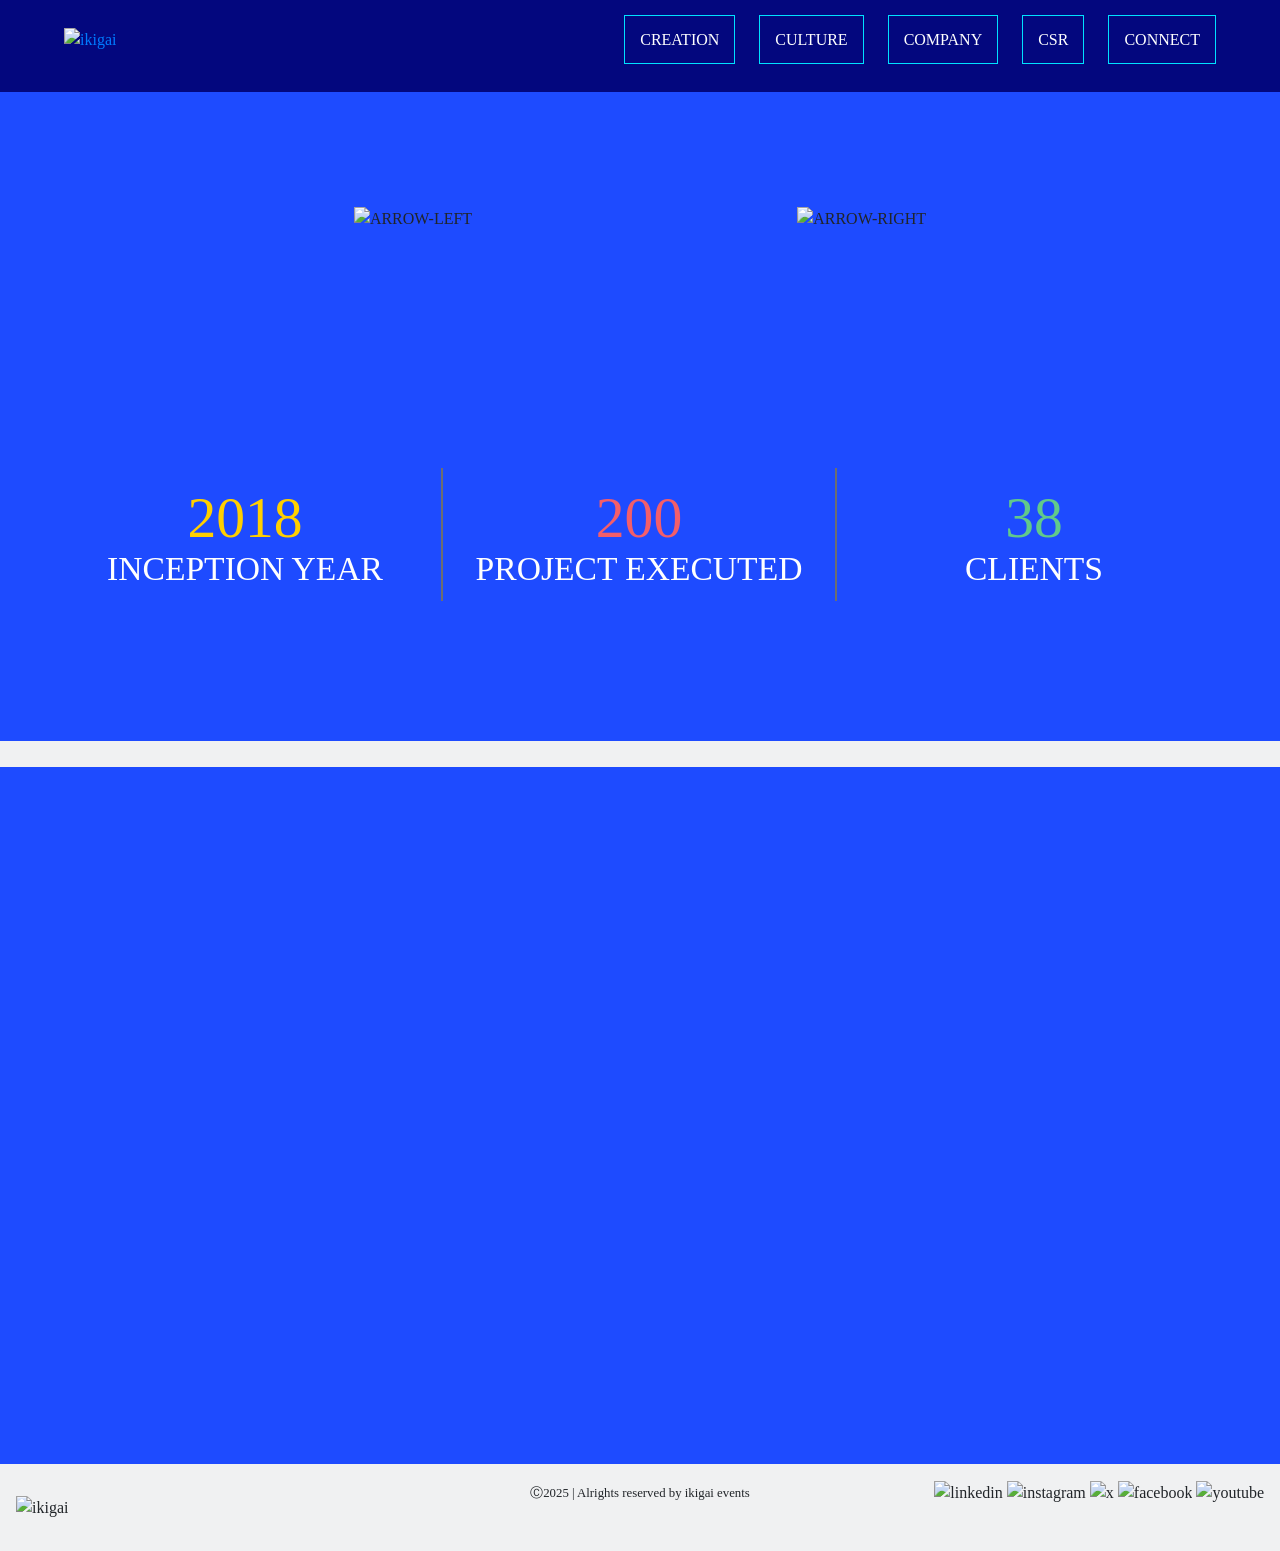
==== company.html @ 2c75b481 "Replace old CSS links with updated versions" ====
<!doctype html>
<html>
<head>
<meta charset="utf-8">
<meta http-equiv="X-UA-Compatible" content="IE=edge" />
<meta name="viewport" content="width=device-width, initial-scale=1, maximum-scale=1" />
<!--[if ie]><meta content='IE=8' http-equiv='X-UA-Compatible'/><![endif]-->
<meta name="keyword" content="Corporate Event Management Company in Mumbai | Event Organiser in Mumbai | Integrated Event Marketing">
<meta name="description" content="India’s 1st truly experiential agency driven by creativity, innovation & excellence. With over 1000 events per year, we create extraordinary experiences in the virtual, hybrid, & on-ground settings.">
<meta name="author" content="Ikigai Events">
<link rel="canonical" href="index.html" />
<meta property="og:locale" content="en_US" />
<meta property="og:type" content="website" />
<meta property="og:site_name" content="Ikigai Events" />
	
<meta name="p:domain_verify" content="e694b73ac50bee0618b64307e2ac30af"/>
<link rel="icon" type="image/x-icon" href="images/favicons/favicon.ico"/>
<link rel="shortcut icon" type="image/x-icon" href="images/favicons/favicon.ico"/>
<link rel="icon" type="image/png" sizes="32x32" href="images/favicons/favicon32x32.png"/>
<link rel="icon" type="image/png" sizes="96x96" href="images/favicons/favicon96x96.png"/>
<!-- Android favicon -->
<link rel="icon" type="image/png" sizes="36x36" href="images/favicons/android-icon-36x36.png"/>
<link rel="icon" type="image/png" sizes="48x48" href="images/favicons/android-icon-48x48.png"/>
<link rel="icon" type="image/png" sizes="72x72" href="images/favicons/android-icon-72x72.png"/>
<link rel="icon" type="image/png" sizes="144x144" href="images/favicons/android-icon-144x144.png"/>
<!-- iOS Apple favicons -->

<link rel="apple-touch-icon" sizes="57x57" href="images/favicons/apple-icon-57x57.png"/>
<link rel="apple-touch-icon" sizes="60x60" href="images/favicons/apple-icon-60x60.png"/>
<link rel="apple-touch-icon" sizes="76x76" href="images/favicons/apple-icon-76x76.png"/>
<link rel="apple-touch-icon" sizes="114x114" href="images/favicons/apple-icon-114x114.png"/>
<link rel="apple-touch-icon" sizes="180x180" href="images/favicons/apple-touch-icon.png"/>
<!-- Windows 8 IE 10 favicons -->

<meta name="msapplication-TileColor" content="#ffffff">
<meta name="msapplication-TileImage" content="images/favicons/mstile-144x144.png">
	
	
<title>Ikigai Events</title>
<link rel="stylesheet" href="css/bootstrap.min.css" type="text/css" />
<link rel="stylesheet" href="css/style.css" type="text/css" />
<link rel="stylesheet" href="css/normalize-5.0.0.min.css" type="text/css" />
<link rel="stylesheet" href="css/aos.css" type="text/css" />
<link rel="stylesheet" href="fonts/bootstrap-icons.css" type="text/css" media="all" />
</head>

<body>
<div class="wrapper">
  <header class="header" id="header">
    <div class="header__container"> <a href="index.html" class="logo" style="border: none"><img src="images/logo-ikigai.svg" width="150%" height="150%" alt="ikigai" class="img-fluid" /></a>
      <div class="header__menu menu">
        <div class="menu__icon"> <span></span> </div>
        <nav data-sub_menu_auto_close="true" class="menu__body">
          <ul class="menu__list">
            <!--<li><a href="index.html" class="menu__link">Home</a> </li>-->
            <li><a href="creation.html" class="menu__link">creation</a> </li>            
            <li><a href="culture.html" class="menu__link">Culture</a> </li>
			  <li><a href="company.html" class="menu__link">Company</a> </li>
			  <li><a href="CSR.html" class="menu__link">CSR</a> </li>
            <li><a href="connect.html" class="menu__link">Connect</a> </li>        
          </ul>
        </nav>
      </div>
    </div>
  </header>
	
<main class="page">
	
	<section id="Company">
		
		<div class="container-fluid" style="margin-bottom: 6%">
			<div class="row">
				<div class="col-lg-12 col-lg-12 col-md-12 col-sm-12 col-12">
					<div class="page-title">
					  <div><img src="images/icon-triangle-left.svg" width="30" height="60" alt="arrow-left" class="img-responsive img-fluid"/>
						<h1 data-aos="fade-up">Our Company</h1><img src="images/icon-triangle-right.svg" width="30" height="60" alt="arrow-right" class="img-responsive img-fluid"/></div>
					</div>
				</div>
			</div>
		</div>
	
		<div class="container-fluid" style="margin-bottom: 0%; margin-top: 0%">
			<div class="row">
				<div class="col-lg-12 col-lg-12 col-md-12 col-sm-12 col-12 pl-0 pr-0">
					<div data-aos="zoom-in" data-aos-offset="200" data-bs-toggle="modal" data-bs-target="#myModal" align="center"><img src="images/company_txt_every.svg" width="75%" height="75%" alt="mantra" class="img-responsive"/></div>
				</div>
			</div>
		</div>
		  
		<div class="container-fluid" style="margin-bottom: 0%; margin-top: 0%">
			<div class="row">
				<div class="col-lg-12 col-lg-12 col-md-12 col-sm-12 col-12 pl-0 pr-0">
					<div data-aos="zoom-in" data-aos-offset="200" data-bs-toggle="modal" data-bs-target="#myModal" align="center"><img src="images/company_txt_design.svg" width="75%" height="75%" alt="mantra" class="img-responsive"/></div>
				</div>
			</div>
		</div>	
		
		<div class="container-fluid" style="margin-bottom: 6%" align="center">
			<div class="row" align="cenwter">
				<div class="col-lg-12 col-lg-12 col-md-12 col-sm-12 col-12">
					<div class="count-area" data-diff="100">
                <div class="row" >
                  <div class="col-xl-4 col-lg-4 col-md-4 col-sm-4 col-12 br-r">
                    <div class="count-area-content" align="right">
                      <div class="count-icon"></div>
                      <div class="count-digit">2018</div>
                      <div class="count-title">INCEPTION YEAR</div>
                    </div>
                  </div>
                  <div class="col-xl-4 col-lg-4 col-md-4 col-sm-4 col-12 br-r">
                    <div class="count-area-content" align="center">
                      <div class="count-icon"></div>
                      <div class="count-digit" style="color: #F35E6A">200</div>
                      <div class="count-title">PROJECT EXECUTED</div>
                    </div>
                  </div>
                  <div class="col-xl-4 col-lg-4 col-md-4 col-sm-4 col-12">
                    <div class="count-area-content" align="left">
                      <div class="count-icon"></div>
                      <div class="count-digit" style="color: #61C98B">38</div>
                      <div class="count-title">CLIENTS</div>
                    </div>
                  </div>
                </div>
              </div>
				</div>
			</div>
		</div>
		
	</section>
	
	

	<footer>
		<div class="container-fluid" style="margin-bottom: 0%; margin-top: 0%">					
				<div class="row justify-content-center mt-0 pt-0 row-1 mb-0  px-sm-3 px-3">
					<div data-aos="zoom-in" data-aos-offset="200" data-bs-toggle="modal" data-bs-target="#myModal"><img src="images/logos-cloud2.png" width="100%" height="100%" alt="clients" class="img-responsive"/></div>
				
			</div>
		</div>
	</footer>

	
	<section id="WhatWeDO">
		<div class="container-fluid" style="margin-bottom: 3%">
			<div class="row">
				<div class="col-xl-12 col-lg-12 col-md-12 col-sm-12 col-12">
					<div class="page-title">
					  <h1 data-aos="fade-up">What We DO</h1>
					  <h5 data-aos="fade-up" data-aos-offset="100">We turn strategy and insights into<br>
						  meaningful <span class="element">experiential</span> brand stories.</h5>
					  <h6 data-aos="fade-up" data-aos-offset="100">We turn strategy and insights into meaningful <span class="element">experiential</span> brand stories.</h6>
				  </div>
					<div class="verticals" align="center">						
						<ul class="tags">
							<li data-aos="fade-right" class="verticals1">EVENTS AND EXPERIENCES</li>							
							<li data-aos="fade-left" class="verticals2" data-aos-duration="1500">EXHIBITIONS AND TRADE SHOWS</li><br>
							<li data-aos="fade-right" class="verticals3" data-aos-duration="2000">CREATIVE, EVENT PLANNING</li>
							<li data-aos="fade-left" class="verticals4" data-aos-duration="1000">CONFERENCES</li>
							<li data-aos="fade-right" class="verticals5" data-aos-duration="1500">EXECUTION</li><br>
							<li data-aos="fade-left" class="verticals6" data-aos-duration="1000">BRAND ACTIVATIONS</li>
							<li data-aos="fade-right" class="verticals7" data-aos-duration="800">PRODUCTION</li>							
						</ul>
					</div>
				</div>
			</div>
		</div>
	</section>
	
	   <footer>
       <div class="row justify-content-center mt-0 pt-0 row-1 mb-0  px-sm-3 px-3">
            <div class="col-12" align="center">
                <div class="row my-3 row-1 no-gutters">
                    <div class="col-sm-4 col-auto text-left">
						<div class="footer_logo"><img src="images/logo-ikigai-footer.svg" width="300" height="100" alt="ikigai"/></div></div>					
					<div class="col-sm-4 col-auto text-center"><small>&#9400;2025 | Alrights reserved by ikigai events</small></div>
                    <div class="col-sm-4 col-auto text-right">
						<span><img src="images/social-icon-linkedin.svg" class="img-fluid" width="36" alt="linkedin"></span>
						<span><img src="images/social-icon-instagram.svg" class="img-fluid" width="36" alt="instagram"></span>
						 <span><img src="images/social-icon-x.svg" class="img-fluid " width="36" alt="x"></span>
						 <span><img src="images/social-icon-facebook.svg" class="img-fluid" width="36" alt="facebook"></span>
						 <span><img src="images/social-icon-youtube.svg" class="img-fluid" width="36" alt="youtube"></span>
					</div> 
                </div>
            </div>
        </div>
    </footer>
	
</main>
</div>
<a href="#" class="back-to-top d-flex align-items-center justify-content-center"><i class="bi bi-arrow-up-short"></i></a>
</body>
	
<script src="js/jquery.min.3.7.0.js"></script>
<script src="js/bootstrap.v4.5.3.min.js"></script>
<script src="js/popper.min.js"></script>
<script src="js/aos.js"></script>
<script>
function visible(partial) {
    var $t = partial,
        $w = jQuery(window),
        viewTop = $w.scrollTop(),
        viewBottom = viewTop + $w.height(),
        _top = $t.offset().top,
        _bottom = _top + $t.height(),
        compareTop = partial === true ? _bottom : _top,
        compareBottom = partial === true ? _top : _bottom;

    return ((compareBottom <= viewBottom) && (compareTop >= viewTop) && $t.is(':visible'));
}

$(window).scroll(function(){

  if(visible($('.count-digit')))
    {
      if($('.count-digit').hasClass('counter-loaded')) return;
      $('.count-digit').addClass('counter-loaded');
      
$('.count-digit').each(function () {
  var $this = $(this);
  jQuery({ Counter: 0 }).animate({ Counter: $this.text() }, {
    duration: 5000,
    easing: 'swing',
    step: function () {
      $this.text(Math.ceil(this.Counter));
    }
  });
});
    }
})
</script>
<script src="js/functions.js"></script>
</html>
---- css/style.css ----
@charset "utf-8";
/* CSS Document */

@font-face {
    font-family: 'BarlowCondensed';
    src: url('../fonts/BarlowCondensed-Regular.eot');
    src: url('../fonts/BarlowCondensed-Regular%EF%B9%96.eot#iefix') format('embedded-opentype'),
        url('../fonts/BarlowCondensed-Regular.woff2') format('woff2'),
        url('../fonts/BarlowCondensed-Regular.woff') format('woff'),
        url('../fonts/BarlowCondensed-Regular.ttf') format('truetype'),
        url('../fonts/BarlowCondensed-Regular.svg#BarlowCondensed-Regular') format('svg');
    font-weight: normal;
    font-style: normal;
    font-display: swap;
}

@font-face {
    font-family: 'BarlowCondensed-Light';
    src: url('../fonts/BarlowCondensed-Light.eot');
    src: url('../fonts/BarlowCondensed-Light%EF%B9%96.eot#iefix') format('embedded-opentype'),
        url('../fonts/BarlowCondensed-Light.woff2') format('woff2'),
        url('../fonts/BarlowCondensed-Light.woff') format('woff'),
        url('../fonts/BarlowCondensed-Light.ttf') format('truetype'),
        url('../fonts/BarlowCondensed-Light.svg#BarlowCondensed-Light') format('svg');
    font-weight: 300;
    font-style: normal;
    font-display: swap;
}

@font-face {
    font-family: 'BarlowCondensed-Medium';
    src: url('../fonts/BarlowCondensed-Medium.eot');
    src: url('../fonts/BarlowCondensed-Medium%EF%B9%96.eot#iefix') format('embedded-opentype'),
        url('../fonts/BarlowCondensed-Medium.woff2') format('woff2'),
        url('../fonts/BarlowCondensed-Medium.woff') format('woff'),
        url('../fonts/BarlowCondensed-Medium.ttf') format('truetype'),
        url('../fonts/BarlowCondensed-Medium.svg#BarlowCondensed-Medium') format('svg');
    font-weight: 500;
    font-style: normal;
    font-display: swap;
}

@font-face {
    font-family: 'BarlowCondensed-Regular';
    src: url('../fonts/BarlowCondensed-Regular.eot');
    src: url('../fonts/BarlowCondensed-Regular%EF%B9%96.eot#iefix') format('embedded-opentype'),
        url('../fonts/BarlowCondensed-Regular.woff2') format('woff2'),
        url('../fonts/BarlowCondensed-Regular.woff') format('woff'),
        url('../fonts/BarlowCondensed-Regular.ttf') format('truetype'),
        url('../fonts/BarlowCondensed-Regular.svg#BarlowCondensed-Regular') format('svg');
    font-weight: normal;
    font-style: normal;
    font-display: swap;
}

@font-face {
    font-family: 'BarlowCondensed-Bold';
    src: url('../fonts/BarlowCondensed-Bold.eot');
    src: url('../fonts/BarlowCondensed-Bold%EF%B9%96.eot#iefix') format('embedded-opentype'),
        url('../fonts/BarlowCondensed-Bold.woff2') format('woff2'),
        url('../fonts/BarlowCondensed-Bold.woff') format('woff'),
        url('../fonts/BarlowCondensed-Bold.ttf') format('truetype'),
        url('../fonts/BarlowCondensed-Bold.svg#BarlowCondensed-Bold') format('svg');
    font-weight: bold;
    font-style: normal;
    font-display: swap;
}

@font-face {
    font-family: 'BarlowCondensed-SemiBold';
    src: url('../fonts/BarlowCondensed-SemiBold.eot');
    src: url('../fonts/BarlowCondensed-SemiBold%EF%B9%96.eot#iefix') format('embedded-opentype'),
        url('../fonts/BarlowCondensed-SemiBold.woff2') format('woff2'),
        url('../fonts/BarlowCondensed-SemiBold.woff') format('woff'),
        url('../fonts/BarlowCondensed-SemiBold.ttf') format('truetype'),
        url('../fonts/BarlowCondensed-SemiBold.svg#BarlowCondensed-SemiBold') format('svg');
    font-weight: 600;
    font-style: normal;
    font-display: swap;
}

@font-face {
    font-family: 'BarlowCondensed-ExtraBold';
    src: url('../fonts/BarlowCondensed-ExtraBold.eot');
    src: url('../fonts/BarlowCondensed-ExtraBold%EF%B9%96.eot#iefix') format('embedded-opentype'),
        url('../fonts/BarlowCondensed-ExtraBold.woff2') format('woff2'),
        url('../fonts/BarlowCondensed-ExtraBold.woff') format('woff'),
        url('../fonts/BarlowCondensed-ExtraBold.ttf') format('truetype'),
        url('../fonts/BarlowCondensed-ExtraBold.svg#BarlowCondensed-ExtraBold') format('svg');
    font-weight: bold;
    font-style: normal;
    font-display: swap;
}

@font-face {
    font-family: 'BarlowCondensed-Thin';
    src: url('../fonts/BarlowCondensed-Thin.eot');
    src: url('../fonts/BarlowCondensed-Thin%EF%B9%96.eot#iefix') format('embedded-opentype'),
        url('../fonts/BarlowCondensed-Thin.woff2') format('woff2'),
        url('../fonts/BarlowCondensed-Thin.woff') format('woff'),
        url('../fonts/BarlowCondensed-Thin.ttf') format('truetype'),
        url('../fonts/BarlowCondensed-Thin.svg#BarlowCondensed-Thin') format('svg');
    font-weight: normal;
    font-style: normal;
    font-display: swap;
}

@font-face {
    font-family: 'BaikalUltraExp-Light';
    src: url('../fonts/BaikalUltraExp-Light.eot');
    src: url('../fonts/BaikalUltraExp-Light%EF%B9%96.eot#iefix') format('embedded-opentype'),
        url('../fonts/BaikalUltraExp-Light.woff2') format('woff2'),
        url('../fonts/BaikalUltraExp-Light.woff') format('woff'),
        url('../fonts/BaikalUltraExp-Light.ttf') format('truetype'),
        url('../fonts/BaikalUltraExp-Light.svg#BaikalUltraExp-Light') format('svg');
    font-weight: 300;
    font-style: normal;
    font-display: swap;
}

@font-face {
    font-family: 'BaikalUltraExp-Bold';
    src: url('../fonts/BaikalUltraExp-Bold.eot');
    src: url('../fonts/BaikalUltraExp-Bold%EF%B9%96.eot#iefix') format('embedded-opentype'),
        url('../fonts/BaikalUltraExp-Bold.woff2') format('woff2'),
        url('../fonts/BaikalUltraExp-Bold.woff') format('woff'),
        url('../fonts/BaikalUltraExp-Bold.ttf') format('truetype'),
        url('../fonts/BaikalUltraExp-Bold.svg#BaikalUltraExp-Bold') format('svg');
    font-weight: bold;
    font-style: normal;
    font-display: swap;
}


@font-face {
    font-family: 'BaikalExp-Regular';
    src: url('../fonts/BaikalExp-Regular.eot');
    src: url('../fonts/BaikalExp-Regular%EF%B9%96.eot#iefix') format('embedded-opentype'),
        url('../fonts/BaikalExp-Regular.woff2') format('woff2'),
        url('../fonts/BaikalExp-Regular.woff') format('woff'),
        url('../fonts/BaikalExp-Regular.ttf') format('truetype'),
        url('../fonts/BaikalExp-Regular.svg#BaikalExp-Regular') format('svg');
    font-weight: normal;
    font-style: normal;
    font-display: swap;
}

@font-face {
    font-family: 'BaikalExp-Light';
    src: url('../fonts/BaikalExp-Light.eot');
    src: url('../fonts/BaikalExp-Light%EF%B9%96.eot#iefix') format('embedded-opentype'),
        url('../fonts/BaikalExp-Light.woff2') format('woff2'),
        url('../fonts/BaikalExp-Light.woff') format('woff'),
        url('../fonts/BaikalExp-Light.ttf') format('truetype'),
        url('../fonts/BaikalExp-Light.svg#BaikalExp-Light') format('svg');
    font-weight: 300;
    font-style: normal;
    font-display: swap;
}

@font-face {
    font-family: 'BaikalExp-Medium';
    src: url('../fonts/BaikalExp-Medium.eot');
    src: url('../fonts/BaikalExp-Medium%EF%B9%96.eot#iefix') format('embedded-opentype'),
        url('../fonts/BaikalExp-Medium.woff2') format('woff2'),
        url('../fonts/BaikalExp-Medium.woff') format('woff'),
        url('../fonts/BaikalExp-Medium.ttf') format('truetype'),
        url('../fonts/BaikalExp-Medium.svg#BaikalExp-Medium') format('svg');
    font-weight: 500;
    font-style: normal;
    font-display: swap;
}

@font-face {
    font-family: 'BaikalExp-SemiBold';
    src: url('../fonts/BaikalExp-SemiBold.eot');
    src: url('../fonts/BaikalExp-SemiBold%EF%B9%96.eot#iefix') format('embedded-opentype'),
        url('../fonts/BaikalExp-SemiBold.woff2') format('woff2'),
        url('../fonts/BaikalExp-SemiBold.woff') format('woff'),
        url('../fonts/BaikalExp-SemiBold.ttf') format('truetype'),
        url('../fonts/BaikalExp-SemiBold.svg#BaikalExp-SemiBold') format('svg');
    font-weight: 600;
    font-style: normal;
    font-display: swap;
}

@font-face {
    font-family: 'BaikalExp-Bold';
    src: url('../fonts/BaikalExp-Bold.eot');
    src: url('../fonts/BaikalExp-Bold%EF%B9%96.eot#iefix') format('embedded-opentype'),
        url('../fonts/BaikalExp-Bold.woff2') format('woff2'),
        url('../fonts/BaikalExp-Bold.woff') format('woff'),
        url('../fonts/BaikalExp-Bold.ttf') format('truetype'),
        url('../fonts/BaikalExp-Bold.svg#BaikalExp-Bold') format('svg');
    font-weight: bold;
    font-style: normal;
    font-display: swap;
}
@font-face {
    font-family: 'BaikalCond-Regular';
    src: url('../fonts/BaikalCond-Regular.eot');
    src: url('../fonts/BaikalCond-Regular%EF%B9%96.eot#iefix') format('embedded-opentype'),
        url('../fonts/BaikalCond-Regular.woff2') format('woff2'),
        url('../fonts/BaikalCond-Regular.woff') format('woff'),
        url('../fonts/BaikalCond-Regular.ttf') format('truetype'),
        url('../fonts/BaikalCond-Regular.svg#BaikalCond-Regular') format('svg');
    font-weight: normal;
    font-style: normal;
    font-display: swap;
}

* {box-sizing: border-box;}

html {height: 100%;  -webkit-text-size-adjust: 100%;  -ms-text-size-adjust: 100%;font-family: 'BarlowCondensed-Regular';}

body{width: 100%;height: 100vh;margin:0 auto;padding:0px;overflow-x: hidden;overflow-y: scroll;-ms-text-size-adjust: 100%;-moz-text-size-adjust: 100%;-webkit-text-size-adjust: 100%;background-color: #1E4BFF;font-family: 'BarlowCondensed-Regular';}

article, aside, details, figcaption, figure, footer, header, hgroup, main, menu, nav, section, summary {display: block;}
audio, canvas, progress, video {vertical-align: baseline;display: inline-block;}
audio:not([controls]) {height: 0;display: none;}
[hidden], template {display: none;}
a {background-color: #0000;}
a:active, a:hover {outline: 0;}
abbr[title] {border-bottom: 1px dotted;}
b, strong {font-weight: bold;}
button {overflow: visible;}
button, select {text-transform: none;}
button, html input[type="button"], input[type="reset"] {-webkit-appearance: button;cursor: pointer;}
button[disabled], html input[disabled] {cursor: default;}
button::-moz-focus-inner, input::-moz-focus-inner {border: 0;padding: 0;}
input {line-height: normal;}
input[type="checkbox"], input[type="radio"] {box-sizing: border-box;padding: 0;}
.mb-30{margin-bottom:30px !important}


/*--------------------------------------------------------------
# Back to top button
--------------------------------------------------------------*/
.back-to-top {width: 40px;height: 40px;position: fixed;right: 15px;bottom: 15px;visibility: hidden;opacity: 0;z-index: 996;background: #6585e9;border-radius: 50px;transition: all 0.4s;}
.back-to-top i {font-size: 28px; color: #fff;line-height: 0;}
.back-to-top:hover {background: #7abfad;color: #fff;}
.back-to-top.active {visibility: visible;opacity: 1;}

.alert-box{width:100%;padding:20px 0;position:fixed;bottom:0;border: none;background-color: rgba(0,0,0,0.85);z-index:999999;}
.alert-box-text{color:#fff;width: 100%;display: inline-block;}
.alert-box-text p{margin:0;font-family: 'BaikalExp-Light';font-size:12px;font-weight:500;letter-spacing:0.0125em;line-height:1.5;color:#FFFFFF;}
.alert-box-button{width: 100%;display: inline-block;text-align: right;}
.alert-box-button ul{margin: 0;list-style: none;}
.alert-box-button ul li{display:inline-block;margin-left:15px;}
.alert-box-button ul li a{font-family: 'Baikal-Light';font-size:12px;font-weight:500;letter-spacing:0.0125em;color:#fff;text-decoration:none;}
.btn-acpt{background-color: #1E4BFF;border: 1px solid #f68c11;padding: 8px 18px;font-size: 12px;font-family: 'Baikal-Light';border-radius:0;}
.btn-acpt:hover{border: 1px solid #f68c11;outline:none;color:#ffffff;background-color:#32c5f4; }
.sprocket-grids-b-text-ex h4{margin-bottom:8px;}
.alert-box-button ul li .bi{margin-right:5px}


.container-fluid{padding-left: 0;padding-right: 0}
.wrapper {width: 100%;position: relative;overflow: hidden;display: block;}

.page{position: relative;margin-top:90px}
.bg_img1{width:220px;position: absolute;right: 0;top: 23%;opacity: 0.6;}
.bg_img2{width:200px;position: absolute;left: 0;top: 19%;opacity: 0.9}
.bg_img3{width:240px;position: absolute;right:0;top: 41%;opacity: 0.9}
.bg_img4{width:240px;position: absolute;right:10%;top:85%;opacity: 0.8}
.bg_img5{width:280px;position: absolute;left: 0;top: 63%;opacity: 0.8}
.bg_img6{width:210px;position: absolute;right: 0;top: 70%;opacity: 0.5}
.bg_img7{width:155px;position: absolute;left:10px;top: 72%;}
.bg_img8{width:250px;position: absolute;right: 0;top:86%;opacity: 1}


.company_bg_img1{width:330px;position: absolute;right: -1%;top: 4%;opacity: 0.9;}
.company_bg_img2{width:380px;position: absolute;left: 0;top: 23%;opacity: 0.9;}
.company_bg_img3{width:240px;position: absolute;right: -1%;top: 53%;opacity: 0.9;}
.company_bg_img1 img{width:100%;height: auto;}

#creation-home {width: 100%;margin: 0 auto;padding:12rem 0 0 0;position: relative;}
#creation {width: 100%;margin: 0 auto;padding:5rem 0 3rem 0;position: relative;}
#Expertise{width:100%;padding:9rem 0 0 0;margin: 0px;position: relative}
#Awards{width:100%;padding:11rem 0 3rem 0;margin: 0px;position: relative}
#Company{width:100%;padding: 5rem 0 4rem 0;margin: 0px;position: relative}
#WeAre{width:100%;padding: 8rem 0 0 0;margin: 0px;position: relative}
#WhatWeDO{width:100%;padding: 11rem 0 6rem 0;margin: 0px;position: relative}
#OurCulture{width:100%;padding: 5rem 0 4rem 0;margin: 0px;position: relative}
#Testimonial{width:100%;padding: 3rem 0 2rem 0;margin: 0px;position: relative}
#This-is-Us{width:100%;padding: 7rem 0 3rem 0;margin: 0px;position: relative}
#Leadership{width:100%;padding: 8rem 0 6rem 0;margin: 0px;position: relative}
#Connect{width:100%;padding: 5rem 0 1rem 0;margin: 0px;position: relative;background-color: #1E4BFF; background-image: url("../images/connect-bg.png");background-attachment: scroll;background-position: right top;background-repeat: no-repeat;background-size: 20%}

.header {width: 100%; position: fixed;top: 0;left: 0;z-index: 20;}
.header__container {width:100%;margin: 0 auto; padding:8px 0px;padding-left:5%;padding-right:5%;padding-bottom:5%;display: flex;align-items: center;justify-content: space-between;}
.header__menu {}
.menu {}
.menu__icon {display: none;}
.menu__body {}
.menu__list {margin: 0px;padding: 0px;list-style: none}
.menu__list > li {position: relative;margin-left: 24px;font-family: 'BarlowCondensed-Regular';text-transform: uppercase}
.menu__link {color: #FFFFFF;font-size: 27px}
.menu__link:hover {color: #FFFFFF;text-decoration: none;}
.menu__sub-list {min-width: 200px;padding: 15px;position: absolute;top: 100%;right: 0;background-color: #1E4BFF;}
.menu__sub-list li {margin-bottom: 10px;}
.menu__sub-list li:last-child {margin-bottom: 0px;}
.menu__sub-link {color: #FFFFFF;}
.menu__sub-link:hover {color: #FFFFFF;text-decoration: none;}
.menu__arrow {display: none;}
/*-------------------------*/
body._pc .menu__list > li:hover .menu__sub-list {opacity: 1;visibility: visible;transform: translate(0, 0);pointer-events: all;}
body._touch .menu__list > li {display: flex;align-items: center;}
body._touch .menu__link {flex: 1 1 auto;}
body._touch .menu__arrow {display: block;width: 0;height: 0;margin-left: 5px;transition: transform 0.3s ease 0s;border-left: 5px solid transparent;border-right: 5px solid transparent;border-top: 10px solid #fff;}
body._touch .menu__list > li._active .menu__sub-list {opacity: 1;visibility: visible;transform: translate(0, 0);pointer-events: all;}
body._touch .menu__list > li._active .menu__arrow {transform: rotate(180deg);}

/*-------------------------*/
@media (min-width: 767px) {
	.menu__list {display: flex;align-items: center;}
	.menu__list > li {padding: 20px 0 10px 0;}
	.menu__sub-list {transform: translate(0, 10px);opacity: 0;visibility: hidden;/* to avoid mistaken hover */pointer-events: none;transition: all 0.3s ease 0s;}
}
@media (max-width: 767px) {
	.menu__icon {z-index: 5;display: block;position: relative;width: 30px;height: 18px;cursor: pointer;}
	.menu__icon span, .menu__icon::before, .menu__icon::after {width: 100%;height: 10%;position: absolute;left: 0;transition: all 0.3s ease 0s;background-color: #fff;}
	.menu__icon::before, .menu__icon::after {content: '';}
	.menu__icon::before {top: 0;}
	.menu__icon::after {bottom: 0;}
	.menu__icon span {top: 50%;transform: scale(1) translate(0, -50%);}
	.menu__icon._active span {transform: scale(0) translate(0, -50%);}
	.menu__icon._active::before {top: 50%;transform: rotate(-45deg) translate(0, -50%);}
	.menu__icon._active::after {bottom: 50%;transform: rotate(45deg) translate(0, 50%);}
	.menu__body {width: 100%;height: 100%;position: fixed;top: 0;left: -100%;padding: 100px 30px 30px 30px;transition: left 0.3s ease 0s;overflow: auto;background-color:#1E4BFF;}
	.menu__body._active {left: 0;}
	.menu__body::before {width: 100%;height: 76px;content: '';position: fixed;top: 0;left: 0;/*background-color: #fe0002;*/z-index: 2;}
	.menu__list > li {width:100%; flex-wrap: wrap;margin:0 0 20px 10px;padding: 0px !important;}
	.menu__list > li:last-child {margin-bottom: 0;}
	.menu__list > li._active .menu__sub-list {display: block;}
	.menu__link {font-size:19px !important;}
	.menu__sub-list {display: none;position: relative;background-color: #fff;flex: 1 1 100%;margin-top: 20px;}
	.menu__sub-link {font-size: 20px;color: #000;}
}

#header {height:92px;padding:0;position:fixed;top:0;left:0;right:0;transition: all 0.5s;z-index:997;background-color:rgba(1,0,112,0.90);}
#header.header-scrolled, #header.header-fixed {height:92px;/*background-color: rgba(254,0,2,0.9);*/transition: all 0.5s;opacity:1}
#header.header-scrolled .logo img {max-width:210px; -moz-transition:all .4s ease-in-out;transition:all .4s ease-in-out;-webkit-transform:translate3d(0,0,0);transform:translate3d(0,0,0);}
#header .logo{margin:0px;padding:0px;position:relative;left:0;top:0;z-index:9;}
#header .logo img{max-width:100%;height:auto;transition: all 0.5s;padding:10px 0 0 0}

@media (max-width: 991px) {
  #header {height: auto;/*padding: 30px 0;*/transition: all 0.5s;}
}

.logo{margin: 0px; float:left;transition: all 0.5s ease, padding 0.8s linear;;}
.logo img{max-width: 100%;}

#banner {margin-top: -5rem;position: relative;top: -12px;}
.banner-shadow{width:100%;position: absolute;left: 0;right: 0;bottom: 0;}
.banner-shadow img{width:100%;height: auto}

#bgvideo {width: 100%;display: block;position: relative;background-position: center top;background-attachment: scroll;background-size:100%;background-color: #1E4BFF;}

video {width: 100%;display: block;position: relative;border: 0;padding: 0;opacity: 1 !important;}
/* checkbox hide */
#volume-switcher {display: none; }

/* volume on : container */
#switcher-container {
  display:block;
  position: absolute;
  top:0; /*left:0; */bottom:0; right:30px;  
  cursor: pointer;
  opacity: 0.5;
  filter: invert(1); /* changer couleur icon */
  /*background-color: rgba(255, 255, 255, 0.4);*/
  -webkit-transition: all 0.3s ease-in;
  -moz-transition: all 0.3s ease-in;
  transition: all 0.3s ease-in 0s;
}

/* volume on : button */ 
#switcher-container:after {
  content: "";
  border: 0px solid black;
  background: url("../images/sound-off.svg") center center;
  background-size: 100%;
  bottom: 8%;
  right: 2%;
  position: absolute;
  width: 40px;
  height: 40px;
}

#switcher-container:hover {
  opacity: 1;
  background-color: rgba(255, 255, 255, 0);
  -webkit-transition: all 0.3s ease-in;
  -moz-transition: all 0.3s ease-in;
  transition: all 0.3s ease-in 0s;}

/* volume off : container */
#volume-switcher:checked + #switcher-container {
  background-color: rgba(255, 255, 255, 0);
  opacity: 0.1;
  -webkit-transition: all 0.7s ease-in 1s;
  -moz-transition: all 0.7s ease-in 1s;
  transition: all 0.7s ease-out 1s;   
}

/* volume off : hover */
#volume-switcher:checked + 
#switcher-container:hover {
  opacity: 0.8;
  -webkit-transition: all 0.3s ease-in;
  -moz-transition: all 0.3s ease-in;
  transition: opacity 0.3s ease-out 0s;}

/* volume off : button */
#volume-switcher:checked + #switcher-container:after {
  right: 2%;
  content: "";
  background: url("../images/sound-on.svg") center center;
  background-size: 100%;
}

.scroll div {
  position: absolute;
  width: 40px;
  height: 40px;
  left: 50%;
  bottom: 6%;text-align: center;
  transform: translate(-50%, -50%);
  /*border-left: 20px solid transparent;
  border-right: 20px solid transparent;
  border-top: 35px solid white;*/
  background: transparent;z-index: 99;cursor: pointer;border:2px #32c5f4 solid;border-radius: 50%;animation: jump-arrow 2.5s infinite;}

.scroll:hover div, .scroll div:hover i{color: #FFFFFF;border-color: #FFFFFF}
.scroll div i{color: #32c5f4;font-size: 21px;margin:4px auto;padding: 0px;display: inline-block}

@keyframes jump-arrow {
	0%,
	20%,
	55%,
	80%,
	100% {
	  transform: translate3d(-50%, 0, 0);
	}

	40% {
		transform: translate3d(-50%, -15px, 0);
	}

	70% {
    transform: translate3d(-50%, -10px, 0);
	}

	90% {
		transform: translate3d(-50%, -5px, 0);
	}
}

.intro-text{width:100%;margin:0px auto 70px auto;font-family: 'BarlowCondensed-Light';font-size: 1.5rem;line-height:1.5;color: #FFFFFF;text-align: center}
.intro-text span{color: #32c5f4}
.intro-text strong{color: #32c5f4;font-family: 'BarlowCondensed-Bold';}


.intro-text-sm{display: none}
.intro-text-sm{width:100%;margin:0px auto 70px auto;font-family: 'BarlowCondensed-Light';font-size: 1.5rem;line-height:1.5;color: #939598;text-align: center}
.intro-text-sm span{color: #32c5f4}
.intro-text-sm strong{color: #32c5f4;font-family: 'BarlowCondensed-SemiBold';}

.intro-img{width:100%;margin: 0 auto;padding: 0px;}
.intro-img img{width: 100%;height: auto;display: inline-block;}

.left_col{width: 61%;display:inline-block;position:relative;top:0; padding-right: 15px;padding-left: 15px;}
.right_col{width: 39%;display:inline-block;position:relative;top:0;padding-right: 15px;padding-left: 15px;}

.event_pic{width:100%;margin: 0px;position: relative;top: 0;}
.event_pic img{width: 100%;height: auto;display: inline-block;}

.page-title{width:100%;margin: 0 0 30px 0;padding: 0px;position: relative; text-align: center; text-transform:uppercase}
.page-title h1{margin: 10px;padding: 10px;font-family: 'BarlowCondensed-Bold';font-size: 9rem;line-height:100%;color: #FFFFFF; vertical-align: center; text-align: center; text-transform:uppercase; display:inline-block; border:1px #32c5f4 solid;}
.page-title h2{margin: 0px;padding: 0px;font-family: 'BarlowCondensed-Light';font-size: 9rem;line-height:1;color: #FFFFFF; text-align: center; text-transform:uppercase}
.page-title h3{margin: 0px;padding: 0px;font-family: 'BarlowCondensed-Light';font-size: 2.7rem;line-height:1.2;color: #FFFFFF; text-align: center; text-transform:uppercase}
.page-title h4{margin: 0px;padding: 0px;font-family: 'BarlowCondensed-Bold';font-size: 3.6rem;line-height:1.2;color: #FFFFFF; text-align: center; text-transform:uppercase}
.page-title h5{margin: 0px;padding: 0px;font-family: 'BarlowCondensed-Light';font-size: 2.3rem;line-height:1.2;color: #FFFFFF; text-align: center; text-transform:uppercase}
.page-title h6{display: none}

.page-title p{width: 90%;margin:18px 0 0 0;font-family: 'BarlowCondensed-Light';font-size: 1.7rem;line-height:1.3;color: #FFFFFF;text-align: left}
.text-white{color:#ffffff;}
.title_brb{width:100%; padding-bottom: 20px;}

.division-col{width:100%;margin:0px;padding:0px;position: relative;border: 1px #2E2E2E solid}

.division-col a{position: absolute;left: 0;top: 0;right: 0;bottom: 0; -webkit-transition: .3s ease-in-out;transition: .3s ease-in-out;}
.division-col a:hover{-webkit-transition: .3s ease-in-out;transition: .3s ease-in-out;background-color: rgba(0,0,0,0.5);}

.division-col:hover a{-webkit-transition: .3s ease-in-out;transition: .3s ease-in-out;}

.division-col:hover a::after{position: absolute;left: 0;top: 0;right: 0;bottom: 0;display: flex;justify-content: center;align-items: center;content: "\F4F3";font-family:'bootstrap-icons'; font-size:3.5rem;color: #FFFFFF; text-align: center; vertical-align: middle;-webkit-transition: .3s ease-in-out;transition: .3s ease-in-out;}

.division-col img{width:100%;height:auto;}
.div_mtop{margin-top:30px;}

.sub-title{margin:10px 0 30px 0;font-family: 'BaikalExp-Light';font-size: 1.9rem;line-height:1.3;color: #f3972a;text-align: left}

.element {
    display: inline-block;
    position: relative; /* Adding position relative for absolute positioning of pseudo-element */
    padding: 0;
}

.element:after {
    content: '';
    position: absolute; /* Positioning the underline absolutely */
    left: 0;
    bottom: 0;
    height: 1px;
    background-color: #32c5f4;
    width:0; /* Initially set width to 0 for animation */
    border-radius: 0px;
    animation: expand 3s forwards; /* Using forwards to keep the final state of animation */
}

/* Keyframes for the animation */
@keyframes expand {
    0% { width: 0; }
    100% { width: 100%; }
}

.award-slide{width: 100%;margin:20px 0px 50px 0px;position: relative;display: inline-block}
.award-slide-bg{width: 100%;margin: 0px;position: relative;left: 0;right: 0;top: 0;z-index: -1}
.award-slide-bg img{width: 100%;height: auto;display:block;}


.count-area {margin:55px 0 0 0; padding:0;position: relative;text-align: center;display: block}
.count-area-content {margin:15px 0px;}
.count-area i {font-size: 3rem;}
.count-digit {margin:0 auto;font-family: 'BarlowCondensed-Bold';color: #FFCF00;font-size:4.5rem;line-height:1.2;text-align:center}
/*.count-digit::before{content: ">";display: inline-block;color: #ed1c24;}*/
.count-digit12::after{content: "+";display: inline-block;color: #32c5f4; }


.count-title {font-family: 'BarlowCondensed-Light';color: #FFFFFF;font-size:36px;line-height:27px;text-align: center;text-transform: uppercase}
.count-title span{font-family: 'BarlowCondensed-Light';}

.counter-creative{width: auto;margin: 0px;float: left}
.br-r{border-right: 2px #6d6e70 solid}
.mt-6{margin-top: 4rem}

.verticals{width: 100%;margin: 50px auto 0 auto; align-content: center;}
/*.verticals1{margin: 8px 0px;padding:7px 25px;display:inline-block; background-color: #a7a9ac;border-left:6px #32c5f4 solid;font-family: 'BaikalExp-Bold';font-size: 2rem;line-height:1.2;color: #FFFFFF;text-align: left;text-transform: uppercase}
.verticals2{margin: 8px 0px; margin-left: 170px;padding: 7px 25px;padding-right: 33%;display:inline-block; background-color: #6d6e70;border-left:6px #32c5f4 solid;font-family: 'BaikalExp-Bold';font-size: 32px;line-height:38px;color: #FFFFFF;text-align: left;text-transform: uppercase}
.verticals3{margin: 8px 0px;padding: 7px 40px 7px 24px;display:inline-block; background-color: #32c5f4;border-left:6px #ffffff solid;font-family: 'BaikalExp-Bold';font-size: 2rem;line-height:1.2;color: #FFFFFF;text-align: left;text-transform: uppercase}
.verticals4{margin: 8px 0px;margin-left: 110px; padding: 7px 25px;padding-right: 15%;display:inline-block; background-color: #a7a9ac;border-left:6px #32c5f4 solid;font-family: 'BaikalExp-Bold';font-size: 32px;line-height:38px;color: #FFFFFF;text-align: left;text-transform: uppercase}
.verticals5{margin: 8px 0px;padding: 7px 25px;display:inline-block; background-color: #58595b;border-left:6px #32c5f4 solid;font-family: 'BaikalExp-Bold';font-size: 2rem;line-height:1.2;color: #FFFFFF;text-align: left;text-transform: uppercase}
.verticals6{margin: 8px 0px;margin-left: 30px; padding: 7px 25px;padding-right: 10%;display:inline-block; background-color: #808285;border-left:6px #32c5f4 solid;font-family: 'BaikalExp-Bold';font-size: 32px;line-height:38px;color: #FFFFFF;text-align: left;text-transform: uppercase}*/

.tags{margin:0px;padding: 0px;}
.tags li{list-style: none;font-family: 'BarlowCondensed-Light';font-size: 6.3rem;line-height:1.2;color: #FFFFFF;text-align: center;text-transform: uppercase}

.verticals1{margin:10px;padding:20px;display:inline-block;border:1px #32c5f4 solid;}
.verticals2{margin:10px;padding:20px;display:inline-block;border:1px #32c5f4 solid;}
.verticals3{margin:10px;padding:20px;display:inline-block;border:1px #32c5f4 solid;}
.verticals4{margin:10px;padding:20px;display:inline-block;border:1px #32c5f4 solid;}
.verticals5{margin:10px;padding:20px;display:inline-block;border:1px #32c5f4 solid;}
.verticals6{margin:10px;padding:20px;display:inline-block;border:1px #32c5f4 solid;}
.verticals7{margin:10px;padding:20px;display:inline-block;border:1px #32c5f4 solid;}
.verticals8{margin:10px;padding:20px;display:inline-block;border:1px #32c5f4 solid;}
.verticals9{margin:10px;padding:20px;display:inline-block;border:1px #32c5f4 solid;}
.verticals10{margin:10px;padding:20px;display:inline-block;border:1px #32c5f4 solid;}
.verticals11{margin:10px;padding:20px;display:inline-block;border:1px #32c5f4 solid;}
.verticals12{margin:10px;padding:20px;display:inline-block;border:1px #32c5f4 solid;}
.verticals13{margin:10px;padding:20px;display:inline-block;border:1px #32c5f4 solid;}
.verticals14{margin:10px;padding:20px;display:inline-block;border:1px #32c5f4 solid;}
.verticals15{margin:10px;padding:20px;display:inline-block;border:1px #32c5f4 solid;}



.team{width:100%;margin: 0px}
.team img{width:100%;height:auto;}
.culture-img{margin: 0 0 30px 0}
.culture-img img{width:100%;height:auto;}
.culture-text{margin: 0 0 25px 0;font-family: 'BaikalExp-Light';font-size: 0.9rem;line-height:1.4;color: #FFFFFF;text-align: justify}

.page_bg{width: 100%;background: #000000; background: linear-gradient(180deg,rgba(0, 0, 0, 1) 0%, rgba(114, 68, 28, 1) 45%, rgba(211, 126, 34, 1) 100%);overflow: hidden}
.havas-logo{width: 230px;margin: 0px;position: absolute;right:0px;bottom:30px}

.work-wrap{width: 100%;margin: 0px;position: relative; top: 50%;  -webkit-transform: translateY(-50%);  -ms-transform: translateY(-50%); transform: translateY(-50%);}
.our-work{width: 100%;margin: 0 auto;padding: 20px 0;}
.our-work h3{margin:5px 0;padding:0px;font-family: 'BarlowCondensed-Bold';color: #FFFFFF;font-size:1.9rem;line-height:1;text-align:center}
.our-work p{margin: 0px;font-family: 'BaikalExp-Light';font-size: 0.9rem;line-height:1.4;color: #FFFFFF;text-align: center}

/*.work-bg{background: #42110C;background: linear-gradient(180deg,rgba(66, 17, 12, 1) 0%, rgba(0, 0, 0, 1) 100%);}*/
.work-bg{background: #32c5f4;}
.HUL-50-logo{width: 38%;margin:0 auto;padding: 0px;display:block}
.HUL-50-logo img{width:100%;height:auto}

.certification-sm{width:85%;margin:0 auto;padding: 0px;text-align: center}
.certification-sm li{margin: 10px 0;padding:0px;float: left;list-style: none;display:block}
.certification-sm li img{width:100%;height:auto;padding: 0px 5px}

.certification{margin:0 auto; margin-top: 50px; padding: 0px;text-align: center}
.certification li{margin: 0px;margin-bottom: 15px;list-style: none;display: inline-block}
.certification li img{padding: 0px 10px}

.leadership_wraper{width: 100%;margin:70px 0 0 0;display: inline-block; background-color: #FFFFFF;}
.leadership_bg{width: 528px;height:100%;position: relative;left: 0;top: 0;display: block}
.leadership_bg img{width:100%;height: auto;}

/*.leadership_bg{width: 100%;margin: 0px;background-image: url("../images/Leadership_bg_2.png");background-attachment: scroll;background-position: left top;background-size:100%;background-repeat: }*/


.leadership_pic{width: 100%;margin:0px;text-align: center;position: relative;bottom:0px;}
.leadership_pic img{width: 90% !important;height: auto;display: inline-block;position: relative;top: 0;left: 18%}
.leadership_text{width: 80%;margin: 0 auto;margin-top:0px;position: relative;top:85px;/*margin: 110px 0 0 30px;*/}
.leadership_text .tag{width: 100%;margin:10px 0 0 0;padding: 0px;font-family: 'BarlowCondensed-Bold';color: #32c5f4;font-size:36rem;line-height:normal;text-align:left;text-transform: uppercase}
.leadership_text h2{width: 100%;margin:5px 0 0 0; padding: 0px;font-family: 'BarlowCondensed-light';color: #000000;font-size:15rem;line-height:inherit;text-align:left;text-transform: uppercase}
.leadership_text .content-wrap{width: 100%;margin:6% auto 0px auto;padding: 0px;font-family: 'BarlowCondensed';font-size: 6rem;line-height:1.8;color: #808285;text-align: left;z-index: 999}

.owl-carousel{width: 100%;margin: 0 auto;position: absolute !important;top: 90px;right: 0;bottom: 0;left: 0;}


.space-holder {width: 100%;position: relative}
.sticky { width: 100%;height:92vh;position: sticky;top: 0;overflow-x: hidden;}
.horizontal {height: 100%;position: absolute;will-change: transform;}
.cards {height: 100%;padding: 0 0 0 150px;position: relative;display: flex;flex-flow: row nowrap;justify-content: flex-start;align-items: center;}
.sample-card {width: 60%;height: auto;margin-right:30px;position: relative;background-color: #1E4BFF;flex-shrink: 0;}
.sample-card img{width: 100%;height: auto;display: inline-block}


.contact-box{width:100%;margin: 0px;}
.contact-box h1{margin: 0px;padding:10px 8px;background-color:#a7a9ac;font-family: 'BaikalCond-Regular';color: #FFFFFF;text-align: left;text-transform: uppercase}
.contact_text{width: 100%;margin: 0px;padding:10px;font-family: 'BaikalExp-Regular';color: #000000;text-align: left}
.contact_text span{margin: 0 0 10px 0;display: block; color: #32c5f4;}
.contact_text p a{color: #000000;text-decoration: none}
.contact_text p a:hover{color: #32c5f4}

footer{width: 100%; height: 10%; margin: 0px solid; background-color:#f0f1f2;position: relative;}
.footer{width: 90%;padding: 0px; margin-left: 36px; margin-right:36px; auto}
/*.br-tb{border-top: 2px #d1d3d4 solid;border-bottom: 2px #d1d3d4 solid}*/
.footer_logo{width:170px;margin: 0px;padding: 15px 0;}
.footer_logo img{width:100%;height:auto;}

.social_media{width: 100%;margin:0;float:left;position: absolute;bottom: 29%; right: 0}
.social_media ul{margin:0px;padding: 0px;float: right;position: relative;right: 0;bottom: 0; }
.social_media ul li{width:auto;height:42px;margin:0 5px;padding:0px;float:left;list-style:none}
.social_media ul li:first-child{margin-left:0px;}
.social_media ul li:last-child{margin-right:0px;}
.social_media ul li img{width:auto; max-width:fit-content;height:100%;display:block;}
.social_media ul li a{outline:0px;}

.location{width: 100%;margin:5px 0 10px 0;float:left;position:relative;bottom:0;}
.location ul{margin:0px;padding: 0px;}
.location ul li{margin:8px 0 0 0;padding:0 10px 0 10px;float:left;list-style:none;font-family: 'BaikalExp-Medium';color:#000000;font-size:0.8rem;line-height:1;text-align: left;border-right: 2px #ff040a solid}
.location ul li:first-child{margin-left:0px;padding-left: 0px}
.location ul li a{outline:0px;color:#000000;text-decoration:none}
.location ul li:last-child{margin-right: 0px;border-right: 0px;}

.footer_links{width: 100%;margin-top:7px;float:right;text-align: right;}
.footer_links ul{margin:0;padding:0px;float: right}
.footer_links ul li{margin:4px 0 0 0;padding:0 10px 0 10px;display:inline-block; list-style:none;font-family: 'BaikalExp-Medium';font-size:0.8rem;line-height:1;color:#000000;text-align: left;text-transform: uppercase;border-right: 2px #ff040a solid}
.footer_links ul li:first-child{margin-left:0px;}
.footer_links ul li:last-child{margin-right:0px;padding-right:0px;border-right: 0px;}
.footer_links ul li a{color:#000000;outline:0px;text-decoration:none}
.footer_links ul li a:hover{color:#000000;outline:0px;text-decoration:none}


.shareSocial {margin-bottom: 0px;display: inline;text-align: right;
  /*display: flex;
  flex-flow: row;
  align-items: center;*/  
}

.shareSocial .socialList {list-style: none;margin: 14px 0 0 0;padding: 0;display: inline;float: right;
  /*display: flex;
  justify-content: flex-start;
  justify-content: center;
  flex-flow: row wrap;*/	
}
/*.shareSocial .socialList li {list-style: none;margin: 5px;display: inline-block}
.shareSocial .socialList li:first-child {padding-left: 0;}*/
/*.shareSocial .socialList li a {
  position: relative;
  display: flex;
  justify-content: center;
  align-items: center;
  width: 50px;
  height: 50px;
  border-radius: 100%;
  text-decoration: none;
  color: #000000;
  transition: 0.35s;
}

.shareSocial .socialList li a i {
  position: absolute;
  top: 50%;
  left: 50%;
  transform-origin: top left;
  transform: scale(1) translate(-50%, -50%);
  transition: 0.35s;font-size: 30px;
}
.shareSocial .socialList li a:hover i {transform: scale(1.2) translate(-50%, -50%);}

*/


.scrolling-wraper{width:100%;margin:30px 0px 70px 0px;text-align: left;position:relative}
.scrolling-wraper h4{margin:0px;padding: 0px;font-family: 'BaikalExp-Light';font-size: 25px;color: #EAEAEA}
.scrolling-words-container {
  display: flex;
  align-items: center;
	font-family: 'BaikalExp-Regular';
  font-size: 4.5rem;line-height: 1;color:#808285;
  font-weight: 600;
}

.scrolling-words-box {height: 5.1rem;margin: 0px;overflow: hidden;text-align: left;}
.scrolling-words-box ul {margin: 0 0.625rem;padding: 0;animation: scrollUp 11s infinite;}
.scrolling-words-box ul li {
  font-family: 'BaikalExp-Bold';
  font-size: 4.5rem;line-height: 1.2;
  display: flex;
  align-items: flex-start;
  justify-content: flex-start;
  height: 5.1rem;
  list-style: none;
  text-align: left
}

/*@keyframes scrollUp {
  15%, 25% {
    transform: translateY(-20%);
  }
  40%, 50% {
    transform: translateY(-40%);
  }
  65%, 75% {
    transform: translateY(-60%);
  }
  90%, 100% {
    transform: translateY(-80%);
  }
}*/

@keyframes scrollUp {
  0%, 10% {
    transform: translateY(-0.9%);
  }
  10%, 20% {
    transform: translateY(-18.2%);
  }
  20%, 30% {
    transform: translateY(-27.3%);
  }
  30%, 40% {
    transform: translateY(-36.4%);
  }
  40%, 50% {
    transform: translateY(-45.5%);
  }
  50%, 60% {
    transform: translateY(-60%);
  }
  60%, 70% {
    transform: translateY(-70%);
  }
  70%, 80% {
    transform: translateY(-80%);
  }
  80%, 90% {
    transform: translateY(-90%);
  }
  90%, 100% {
    transform: translateY(-100%);
  }
}



.video-wrap * {
  -webkit-box-sizing: border-box;
  box-sizing: border-box;
  -webkit-transition: all 0.35s ease-in-out;
  transition: all 0.35s ease-in-out;}
.video-wrap{width:100%;margin: 0px; position: relative;top: 0;overflow: hidden;}
.video-wrap img{width: 100%;height: auto;display: inline-block;}
.video-wrap a {position: absolute;top: 0;right: 0;bottom: 0;left: 0;}

/*.event_pic img{position: relative; display: block; transition: opacity 0.35s, transform 0.35s; transform: translate3d(0, 15px, 0); backface-visibility: hidden;}
.event_pic:hover img {opacity: .3;transform: translate3d(0, 0, 0);-webkit-filter: grayscale(100%); filter: grayscale(100%);}*/

.video-wrap img{-webkit-transform: scale(1); transform: scale(1); -webkit-transition: .3s ease-in-out;transition: .3s ease-in-out;}
.video-wrap:hover img{opacity: 0.8;-webkit-transform: scale(1.07); transform: scale(1.07);-webkit-filter: grayscale(100%); filter: grayscale(100%);}

.video-wrap i {
  position: absolute;
  top: 50%;
  left: 50%;
  border-radius: 50%;
  font-size: 70px;
  color: #E9E9E9;
  width: 80px;
  height: 80px;
  line-height: 70px;
  /*background: #000000;*/
  box-shadow: 0 0 5px rgba(0, 0, 0, 0.15);
  -webkit-transform: translate(-50%, -50%) scale(0);
  transform: translate(-50%, -50%) scale(0);
  transition: all 300ms 0ms cubic-bezier(0.6, -0.28, 0.735, 0.045);
}
.video-wrap:hover i, .video-wrap.hover i {
  -webkit-transform: translate(-50%, -50%) scale(1);
  transform: translate(-50%, -50%) scale(1);
  transition: all 300ms 100ms cubic-bezier(0.175, 0.885, 0.32, 1.275);
}




.testimonial {width: 100%;margin-top: 60px;padding:40px 0 30px 0;display: flex;justify-content: center;align-items: center;color: #3d5a80;border: 1px #a46e3e solid}
.testimonial-slide {padding:0px;margin: 0px;}
.testimonial_box-top {padding:0px;display: flex;justify-content: center;align-items: center;flex-direction: column;text-align: left;}
.testimonial_box-img {padding:0px;text-align: right; /*display: flex;justify-content: center;*/}
.testimonial_box-img img {width: 220px;height: auto;display: inline !important}
.testimonial_box-name {padding-top: 10px;}
.testimonial_box-name h4 {margin:0 0 15px 0;padding:0px; font-family: 'BarlowCondensed-Bold';color: #1e4bff;font-size: 1.8rem;line-height: 25px;}
.testimonial_box-job p {margin-bottom: 0;font-family: 'BarlowCondensed-Medium';color: #0B0C11;font-size: 1.5rem;line-height: 1;font-style: none}
.testimonial_box-text {padding: 15px 0;}
.testimonial_box-text p {margin:0px;font-family: 'BarlowCondensed-Light';color: #0B0C11;font-size: 1.1rem;line-height: 1.3;letter-spacing:0.6px;}
.testimonial_wrap{padding:15px 20px;background-color:#ffffff;}


.slick-prev, .slick-next {width: 25px !important;height: 60px !important;}
.slick-next, .slick-prev {width: 25px !important;height: 60px !important;}
.slick-next {right: -50px !important;}
.slick-prev {left: -50px !important;}
.slick-prev:before {
    height: inherit;
    content: '' !important;
    background-image: url(../images/left-arrow1.png);
    display: block;
    position: relative;
    top: 0;
    left: 0;
    background-size: cover;
    background-attachment: fixed;
    background-position: left;
}
.slick-next:before {
    height: inherit;
    content: '' !important;
    background-image: url(../images/right-arrow2.png);
    display: block;
    position: relative;
    top: 0;
    right: 0;
    background-size: cover;
    background-attachment: fixed;
    background-position: left;
}

.culture-img-wrap{margin-top: 60px;}


.intro-text{display: block}
.intro-text-sm{display: none}


.GreatPlace{width: 85%;margin: 0 auto;padding: 10px 0px}
.GreatPlace img{width:100%;height: auto}



/* ---------------- Responsive ---------------- */

/*@media only screen and (max-width:2048px){
	.leadership_bg {width: 700px;}
}*/

@media only screen and (max-width:3840px){
	.menu__link {font-size: 2.2rem;}
	.intro-text {font-size: 3.8rem;margin-bottom:100px;}
	.intro-text strong{font-size: 6rem;}
	.page-title h1 {font-size: 6.8rem;}
	.page-title h2 {font-size: 3.6rem;margin-top: 30px;}
	.page-title h3 {font-size: 4rem;}
	.page-title h4 {font-size: 4.5rem;}
	.page-title h5 {font-size: 5rem;}
	.page-title p {font-size: 3.6rem;margin-top: 50px;}
	.sub-title {font-size: 5rem;}
	
	.culture-img-wrap{margin-top: 100px;}
	.culture-text {font-size: 3.6rem;line-height: 1.5}
	.leadership_bg {width: 1560px;}
	.leadership_text {top: 30%;}
	.leadership_text .tag {font-size: 150%;}
	.leadership_text h2 {font-size: 150%;}
	.leadership_text .content-wrap {margin: 10% auto 0px auto;font-size: 150%;line-height: 3.0;}
	
	.count-area {width: 90%;margin-top: 140px;}
	.count-digit {font-size: 13.5rem;}
	
	.tags li{font-size: 4.5rem;line-height:1.2;}
	.verticals1{margin:22px 0 0 0;padding:12px 40px;}
	.verticals2{margin:22px 0 0 20px;padding:12px 40px;}
	.verticals3{margin:22px 0 0 20px;padding:12px 40px;}
	.verticals4{margin:22px 0 0 30px;padding:12px 40px;}
	.verticals5{margin:22px 0 0 20px;padding:12px 40px;}
	.verticals6{margin:22px 0 0 0;padding:12px 40px;}
	.verticals7{margin:22px 0 0 20px;padding:12px 40px;}
	.verticals8{margin:22px 0 0 20px;padding:12px 40px;}
	.verticals9{margin:22px 0 0 80px;padding:12px 40px;}
	.verticals10{margin:22px 0 0 20px;padding:12px 40px;}
	.verticals11{margin:22px 0 0 40px;padding:12px 40px;}
	.verticals12{margin:22px 0 0 20px;padding:12px 40px;}
	.verticals13{margin:22px 0 0 20px;padding:12px 40px;}
	.verticals14{margin:22px 0 0 20px;padding:12px 40px;}
	.verticals15{margin:22px 0 0 0;padding:12px 40px;}
	
	.contact-box h1 {font-size: 4.5rem;padding:18px 0 18px 30px}
	.contact_text {font-size: 2.3rem;}
	.contact_text span {font-size: 3rem;}
	
	.contact-mtb{margin-top: 60px;margin-bottom: 60px}
	
	.title_brb{border-bottom:2px #32c5f4 solid;}
	.havas-logo {width: 500px;}
	
	.slick-prev, .slick-next {width: 45px !important;height: 108px !important;}
	.slick-next, .slick-prev {width: 45px !important;height: 108px !important;}
	.slick-next {right: -90px !important;}
	.slick-prev {left: -90px !important;}
	.testimonial .container{max-width: 90%}
	.testimonial_wrap{margin-left:3%;margin-top:1%}
	.testimonial_box-img img {width: 470px;}
	.testimonial_box-name h4 {font-size: 4.9rem;line-height: 1.2;}
	.testimonial_box-job p {font-size: 3rem;line-height: 1.3;}
	.testimonial_box-text p {font-size: 2.7rem;line-height: 1.4;}
	
	.our-work {padding: 75px 0 40px 0;}
	.our-work h3 {font-size: 6.4rem;}
	.our-work p {font-size: 2.3rem;}
}

@media only screen and (max-width:2560px){
	.menu__link {font-size: 2rem;}
	.intro-text {font-size: 2.7rem;line-height: 1.2;}
	.intro-text strong {font-size: 4.1rem;}
	
	.page-title h1 {font-size: 5.6rem;}
	.page-title h2 {font-size: 3.6rem;margin-top: 20px;}
	.page-title h3 {font-size: 3rem;}
	.page-title h4 {font-size: 4.5rem;}
	.page-title h5 {font-size: 4rem;}
	.page-title p {font-size: 3.1rem;margin-top: 30px;}
	.count-digit {font-size: 7.2rem;}
	.sub-title {font-size: 4rem;}
	
	.havas-logo {width: 450px;}
	.page-title p{width: 100%;margin-bottom: 60px;}
	.culture-text {font-size: 1.6rem;}
	.tags li {font-size: 3.4rem;line-height: 1.2;}
	.our-work h3 {font-size: 3.5rem;}
	.our-work p {font-size: 1.6rem;}
	.our-work {padding: 55px 0;}
	
	.leadership_bg {width: 1005px;}
	.leadership_text .tag {font-size: 150%;}
	.leadership_text h2 {font-size: 150%;}
	.leadership_text .content-wrap {font-size: 150%;line-height: 1.3;}
	.leadership_pic img {left: 15%;}
	
	.testimonial .container{max-width: 90%;}
	.testimonial_wrap{margin-left:3%;margin-top:1%}
	.testimonial_box-img img {width: 380px;}
	.testimonial_box-name h4 {font-size: 3.5rem;line-height: 1.1;}
	.testimonial_box-job p {font-size: 2rem;line-height: 1.2;}
	.testimonial_box-text p {font-size: 1.9rem;line-height: 1.3;}
	
	.contact-box h1 {font-size: 3rem;}
	.contact_text {font-size: 1.6rem;}
	.contact_text span {font-size: 2rem;}
}

@media only screen and (max-width:2048px){
	.bg_img4 {top: 83%;}
	.menu__link {font-size: 1.9rem;}
	.intro-text {font-size: 2.1rem;line-height: 1.3;}
	.intro-text strong {font-size: 3.2rem;}
	
	.page-title h1 {font-size: 4.5rem;}
	.page-title h2 {font-size: 3.6rem;margin-top: 20px;}
	.page-title h3 {font-size: 2.8rem;}
	.page-title h4 {font-size: 4.5rem;}
	.page-title h5 {font-size: 3.6rem;}
	.page-title p {font-size: 2.6rem;margin-top: 30px;}
	.count-digit {font-size: 7.2rem;}
	.sub-title {font-size: 3.6rem;line-height: 1.3}

	.our-work h3 {font-size: 3rem;}
	.our-work p {font-size: 1.2rem;}
	
	.tags li {font-size: 2.6rem;line-height: 1.2;}
	.culture-text {font-size: 1.24rem;}
	.leadership_bg {width: 801px;}
	.leadership_text .tag {font-size: 150%;}
	.leadership_text h2 {font-size: 150%;}
	.leadership_text .content-wrap {font-size: 150%;line-height: 1.2;}
	
	.contact-box h1 {font-size: 2.5rem;}
	.contact_text {font-size: 1.3rem;}
	.contact_text span {font-size: 1.7rem;}
	
	.slick-prev, .slick-next {width: 38px !important;height: 90px !important;}
	.slick-next, .slick-prev {width: 38px !important;height: 90px !important;}
	.slick-next {right: -70px !important;}
	.slick-prev {left: -70px !important;}
	.testimonial_wrap{margin-left:2%;margin-top:1%}
	.testimonial_box-img img {width: 300px;}
	.testimonial_box-name h4 {font-size: 2.8rem;line-height: 1.1;}
	.testimonial_box-job p {font-size: 1.7rem;line-height: 1.2;}
	.testimonial_box-text p {font-size: 1.5rem;line-height: 1.3;}
}

@media only screen and (max-width:1920px){
	.menu__link {font-size: 1.4rem;}
	.leadership_bg {width: 748px;}
	.intro-text {font-size: 1.9rem;}
	.intro-text strong {font-size: 3rem;}
	
	#OurCulture {padding: 5rem 0 4rem 0;}
	
	.page-title h1 {font-size: 4rem;}
	.page-title h2 {font-size: 3.6rem;}
	.page-title h3 {font-size: 2.3rem;}
	.page-title h4 {font-size: 4.5rem;}
	.page-title h5 {font-size: 3.2rem;}
	.page-title p {font-size: 2.4rem;margin-top: 30px;}
	.count-digit {font-size: 7.2rem;}
	.sub-title {font-size: 3rem;line-height: 1.2}
	
	.count-digit {font-size: 5.4rem;}
	.count-title {font-size: 2.1rem;line-height: 1;}
	
	.our-work h3 {font-size: 2.7rem;}
	.our-work p {font-size: 1rem;}
	.our-work {padding: 40px 0;}
	
	.havas-logo {width: 320px;}
	.tags li {font-size: 2.4rem;}
	.culture-img-wrap {margin-top: 50px;}
	.culture-text {font-size: 1.1rem;}
	.leadership_text .tag {font-size: 150%;}
	.leadership_text h2 {font-size: 150%;}
	.leadership_text .content-wrap {font-size: 150%;line-height: 1.2;}
	
	.contact-box h1 {font-size: 2rem;padding: 13px 0 13px 25px;}
	.contact_text {font-size: 1.2rem;}
	.contact_text span {font-size: 1.5rem;}
	
	.contact-mtb {margin-top: 40px;margin-bottom: 20px;}
	
	.slick-prev, .slick-next {width: 29px !important;height: 70px !important;}
	.slick-next, .slick-prev {width: 29px !important;height: 70px !important;}
	.slick-next {right: -70px !important;}
	.slick-prev {left: -70px !important;}
	.testimonial_wrap{margin-left:2%;margin-top:1%}
	.testimonial_box-img img {width: 260px;}
	.testimonial_box-name h4 {font-size: 2.3rem;line-height: 1.1;}
	.testimonial_box-job p {font-size: 1.3rem;line-height: 1.2;}
	.testimonial_box-text p {font-size: 1.2rem;line-height: 1.4;}

}

@media only screen and (max-width:1680px){
	.leadership_bg {width: 655px;}
	.title_brb{border-bottom:1px #730d01 solid;}
	.culture-img-wrap{margin-top:0px;}
}

@media screen and (max-width:1600px){
	.navbar a, .navbar a:focus {font-size: 21px;}
	.leadership_bg {width: 620px;}
	
	.slick-prev, .slick-next {width: 25px !important;height: 60px !important;}
	.slick-next, .slick-prev {width: 25px !important;height: 60px !important;}
	.slick-next {right: -50px !important;}
	.slick-prev {left: -50px !important;}
	.testimonial_wrap{margin-left:2%;margin-top:1%}
	.testimonial_box-img img {width: 260px;}
	.testimonial_box-name h4 {font-size: 2rem;line-height: 1.1;}
	.testimonial_box-job p {font-size: 1.1rem;line-height: 1.2;}
	.testimonial_box-text p {font-size: 1.1rem;line-height: 1.4;}
	
	.contact-box h1 {font-size: 1.9rem;}
	.contact_text {font-size: 1rem;}
	.contact_text span {margin: 0 0 10px 0;font-size: 1.3rem;}
}

@media screen and (max-width:1536px){
	.bg_img4 {top: 80%;}
	
	.menu__link {font-size: 1.2rem;}	
	.intro-text {font-size: 1.5rem;margin-bottom:3rem;}
	.intro-text strong{font-size: 2.370rem;}
	.page-title h1 {font-size: 3.4rem;}	
	.page-title h2 {font-size: 3.6rem;}
	.page-title h3 {font-size: 2.1rem;}
	.page-title h4 {font-size: 4.5rem}
	.page-title h5 {font-size: 2.7rem;}
	.sub-title {font-size: 2.7rem;line-height: 1.2}
	
	.leadership_bg {width: 591px;}
	.leadership_text {top: 85px;}
	.leadership_text .tag {font-size: 1.9rem;}
	.leadership_text h2 {font-size: 1rem;}
	.leadership_text .content-wrap {margin: 30px auto 0px auto;font-size: 1rem;line-height: 1.4;}
	
	.page-title p {font-size: 1.7rem;}
	.culture-text {font-size: 0.9rem;}
	
	.count-digit {font-size: 3.6rem;}
	.tags li{font-size: 2rem;line-height:1.2;}
	.verticals1{margin:8px 0px;padding:7px 20px;}
	.verticals2{margin:8px 0 0 10px;padding:7px 20px;}
	.verticals3{margin:8px 0 0 10px;padding:7px 20px;}
	.verticals4{margin:8px 0 0 20px;padding:7px 20px;}
	.verticals5{margin:8px 0 0 10px;padding:7px 20px;}
	.verticals6{margin:8px 0px;padding:7px 20px;}
	.verticals7{margin:8px 0 0 10px;padding:7px 20px;}
	.verticals8{margin:8px 0 0 10px;padding:7px 20px;}
	.verticals9{margin:8px 0 0 80px;padding:7px 20px;}
	.verticals10{margin:8px 0 0 10px;padding:7px 20px;}
	.verticals11{margin:8px 0 0 40px;padding:7px 20px;}
	.verticals12{margin:8px 0 0 10px;padding:7px 20px;}
	.verticals13{margin:8px 0 0 20px;padding:7px 20px;}
	.verticals14{margin:8px 0 0 10px;padding:7px 20px;}
	.verticals15{margin:8px 0px;padding:7px 20px;}
	
	.contact-box h1 {font-size: 1.6rem;padding: 10px 8px;}
	.contact_text {font-size: 0.96rem;}
	.contact_text span{font-size: 1.4em;line-height:1.3}

	.count-area {margin-top:60px}
	.havas-logo {width: 325px;bottom: 20px;}
	
	.our-work {padding: 30px 0;}
	.our-work h3 {font-size: 2rem;}
	.our-work p {font-size: 0.9rem;}
	
	.testimonial_wrap{margin-left:0;margin-top:1%}
	.testimonial_box-img img {width: 210px;}
	.testimonial_box-name h4 {font-size: 1.7rem;line-height: 1.1;}
	.testimonial_box-job p {font-size: 1.1rem;line-height: 1;}
	.testimonial_box-text p {font-size: .9rem;line-height: 1.3;}
	
	
}

@media only screen and (max-width:1512px){
    .leadership_bg {width: 585px;}
}

@media only screen and (max-width:1440px){
	.leadership_bg {width: 551px;}
	
	.tags li {font-size: 1.8rem;line-height: 1.2;}
	.leadership_text {width: 88%;}
	.contact_text {font-size: 0.9rem;}
}

@media only screen and (max-width:1366px){
	.navbar a, .navbar a:focus {font-size: 19px;}
	.leadership_bg {width: 535px;}
	.havas-logo {width: 260px;bottom: 20px;}
	
	.page-title h1 {font-size: 2.7rem}	
	.page-title h2 {font-size: 3.6rem}
	.page-title h3 {font-size: 1.6rem;}
	.page-title h4 {font-size: 4.5rem}
	.page-title h5 {font-size: 2.7rem;}
	.sub-title {font-size: 2.2rem;line-height: 1.1}
	
	.intro-text {font-size: 1.8rem;margin-bottom: 2rem;}
	.intro-text strong {font-size: 1.8rem;}
	
	.slick-prev, .slick-next {width: 21px !important;height: 50px !important;}
	.slick-next, .slick-prev {width: 21px !important;height: 50px !important;}
	.slick-next {right: -50px !important;}
	.slick-prev {left: -50px !important;}
	.testimonial_wrap{margin-left:1%;margin-top:0}
	.testimonial_box-img img {width: 190px;}
	.testimonial_box-name h4 {font-size: 1.7rem;line-height: 1.1;}
	.testimonial_box-job p {font-size: 1rem;line-height: 1.1;}
	.testimonial_box-text p {font-size: 0.9rem;line-height: 1.3;}
	
	.culture-text {font-size: 0.8rem;}
	.leadership_text{top: 75px;}
	.our-work p {font-size: 0.8rem;}
	
	/*#Connect {background-position: right top;background-size: 35%;}*/
	.contact_text span {font-size: 1.2em;line-height: 1.3;}
	.contact_text {font-size: 0.8rem;}
}

@media only screen and (max-width:1360px){
	.leadership_bg {width: 512px;}
}

@media only screen and (max-width:1343px){
	.menu__link {font-size: 1rem;}
	.leadership_bg {width: 524px;}
	
	.slick-prev, .slick-next {width: 21px !important;height: 50px !important;}
	.slick-next, .slick-prev {width: 21px !important;height: 50px !important;}
	.slick-next {right: -50px !important;}
	.slick-prev {left: -50px !important;}
	.testimonial_wrap{margin-left:1%;margin-top:0}
	.testimonial_box-img img {width: 180px;}
	.testimonial_box-name h4 {font-size: 1.4rem;line-height: 1.1;}
	.testimonial_box-job p {font-size: 1rem;line-height: 1.1;}
	.testimonial_box-text p {font-size: 0.8rem;line-height: 1.4;}
	
	.tags li {font-size: 1.7rem;line-height: 1.2;}
	.page-title h2 {font-size: 3.6rem;}
	.page-title h5 {font-size: 2.4rem;}
}

@media only screen and (max-width:1280px){
	.page-title h1 {font-size: 2.4rem;}
	.page-title p {font-size: 1.4rem;}
	.page-title h4 {font-size: 4.5rem;}
	.page-title h5 {font-size: 2.2rem;}
	.havas-logo {width: 230px;}
	
	.leadership_bg {width: 502px;}
	.testimonial{margin-top: 30px}
	.slick-prev, .slick-next {width: 17px !important;height: 40px !important;}
	.slick-next, .slick-prev {width: 17px !important;height: 40px !important;}
	.slick-next {right: -50px !important;}
	.slick-prev {left: -50px !important;}
	.testimonial_wrap{margin-left:0;margin-top:0}
	.testimonial_box-img img {width: 180px;}
	.testimonial_box-name h4 {font-size: 1.4rem;line-height: 1;margin-bottom:9px;}
	.testimonial_box-job p {font-size: 0.9rem;line-height: 1;}
	.testimonial_box-text p {font-size: 0.8rem;line-height: 1.4;}
		
	.leadership_text .tag {font-size: 1.6rem;}
	.leadership_text .content-wrap {margin: 15px auto 0px auto;font-size: 0.9rem;line-height: 1.2;}
	
	.tags li {font-size: 1.6rem;line-height: 1.2;}
	.verticals6 {margin: 8px 0px 0px 0px;}
	.verticals15 {margin: 8px 0px 0px 0px;}
	
	
	.contact-box h1 {font-size: 1.3rem;padding: 8px 8px;}
	.contact_text span {font-size: 1.3em;line-height: 1.3;}
	.contact_text {font-size: 0.8rem;}
}

@media only screen and (max-width:1250px){
	.leadership_bg {width: 488px;}
	.our-work h3 {font-size: 1.9rem;}
	.our-work p {font-size: 0.7rem;}
	
	.contact_text {font-size: 0.7rem;}
}

@media only screen and (max-width:1194px){
	#Connect {padding-top: 5rem;padding-bottom: 0;}
	#OurCulture {padding: 5rem 0 4rem 0;}
	
	.bg_img4 {top: 83%;}
	.leadership_bg {width: 463px;}
	.intro-text {font-size: 1.8rem;margin-bottom: 2rem;}
	.intro-text strong {font-size: 1.8rem;}
	.page-title h2 {font-size: 3.6rem;}
	.page-title p {font-size: 1.3rem;}
	.count-title {font-size: 0.9rem;line-height: 1;}
	.tags li {font-size: 1.4rem;line-height: 1.2;}
}

@media only screen and (max-width:1024px){
	.menu__link {font-size: 1rem;}
	
	.page-title p {margin-bottom: 40px;}
	.page-title h2 {font-size: 3.6rem;}
	.page-title h5 {font-size: 1.9rem;}
	.page-title p {font-size: 1.2rem;}
	.page-title h3 {font-size: 1.3rem;}
	.page-title h4 {font-size: 4.5rem;}
	
	#creation-home {padding-top: 3rem}
	#Expertise {padding-top: 3rem}
	#OurCulture {padding: 5rem 0 4rem 0;}
	#Connect{padding-top: 5rem;padding-bottom: 0px;}
	
	.bg_img4 {top: 82%;}
	
	.navbar>ul>li {padding: 10px 8px 10px 8px;}
	.navbar a, .navbar a:focus {font-size: 17px;}
	.page {margin-top: 95px;}
	
	.our-work {padding: 20px 0;}	
	
	.our-work h3 {font-size: 1.7rem;}	
	.our-work p {font-size: 0.6rem;}
	
	.count-area-content {margin: 5px 0px;}
	.count-digit {font-size: 2.9rem;}
	.count-title {font-size: 2.7rem;}
	
	.tags li {font-size: 1.3rem;}
	
	.culture-text {font-size: 0.7rem;}
	
	.intro-text {font-size: 1.8rem;margin-bottom: 2rem;}
	.intro-text strong {font-size: 1.8rem;}
	.sub-title {font-size: 2rem;}
	.havas-logo {width: 200px;}
	
	.leadership_bg {width: 386px;}
	.leadership_text .content-wrap {max-height: 155px;font-size: 0.8rem;line-height: 1.2;overflow: auto;}
	
	.location ul li {padding: 0 8px 0 8px;font-size: 0.7rem;}
	.footer_links ul li {padding: 0 8px 0 8px;font-size: 0.7rem;}
	/*.shareSocial .socialList li a {width: 35px;height: 35px;}
	.shareSocial .socialList li a i {font-size: 25px;}*/
	
	.contact-box h1 {font-size: 1.2rem;padding: 8px 8px;}
	.contact_text {font-size: 0.6rem;}
}

@media only screen and (max-width:1280px){	
	/*.count-digit {font-size: 68px;}
	.count-title {font-size: 21px;line-height: 28px;}*/
}

@media only screen and (max-width:992px){	
	.award-slide-bg img {width: 100%;height: 100%;}
	.award-slide-bg {position: absolute;bottom: 0;}
}

@media(max-width:962px){}

@media only screen and (max-width:962px){
	.leadership_bg {width: 355px;}
	.leadership_wraper {margin-top: 50px;}
	.owl-carousel {top: 70px;}
	.leadership_text {top: 55px;}
	.leadership_text .tag {font-size: 1.4rem;}
	.leadership_text h2 {font-size: 0.9rem;}
}

@media only screen and (max-width:934px){
	.leadership_bg {width: 347px;}
	.leadership_text {top: 55px;}
	.leadership_wraper {margin-top: 50px;}
	.owl-carousel {top: 70px;}
	.leadership_text .tag {font-size: 1.4rem;}
	.leadership_text h2 {font-size: 0.9rem;}
}

@media only screen and (max-width:915px){
	.leadership_bg {width: 338px;}
	.leadership_text {top: 55px;}
	.leadership_wraper {margin-top: 50px;}
	.owl-carousel {top: 70px;}
	.leadership_text .tag {font-size: 1.4rem;}
	.leadership_text h2 {font-size: 0.9rem;}
}

@media only screen and (max-width: 896px) {
	.leadership_bg {width: 328px;}
	.leadership_text {top: 55px;}
	.leadership_wraper {margin-top: 50px;}
	.owl-carousel {top: 70px;}
	.leadership_text .tag {font-size: 1.4rem;}
	.leadership_text h2 {font-size: 0.9rem;}	
	
}

@media only screen and (max-width:853px){
	.bg_img2 {width: 200px;top: 7%;}
	.bg_img3 {width: 240px;top: 27%;}
	.bg_img5 {width: 270px;top: 50%;}
	
	#header .logo img {max-width: 180px;padding-top:5px;}
	#header.header-scrolled .logo img {max-width: 180px;}
	#header{height: 70px;}
	#header.header-scrolled, #header.header-fixed {height: 70px;}
	
	.menu__list > li {margin-left: 25px;}
	.menu__link {font-size: 0.8rem;}
	
	.page-title h2 {font-size: 3.6rem;}
	.page-title h5 {font-size: 1.7rem;}
	.intro-text strong {font-size: 1.8rem;}
	.intro-text {font-size: 1.8rem;margin-bottom: 2rem;}
	.sub-title {font-size: 1.8rem;}
	.page-title p {font-size: 1rem;}
	.culture-text {font-size: 0.6rem;}
	.culture-img {margin-bottom: 20px;}

	.tags li {font-size: 1rem;}
	
	.havas-logo {width: 165px;}
	.testimonial{margin: 0px;padding: 35px 0 20px 0}
	.testimonial_wrap {margin-left: 5%;padding: 0px 20px}
	
	.leadership_wraper {margin: 56px 0 0 0;}
	.leadership_pic img {left: 10%;width: 100%!important;}
	.leadership_bg {width: 352px;}
	
	.leadership_text {top: 50px;}
	.leadership_text .tag {font-size: 1.3rem;}
	.leadership_text h2 {font-size: 0.8rem;}
}

@media only screen and (max-width:815px){
	#creation {padding: 3rem 0 3rem 0;}
	#Company {padding: 3rem  0 4rem 0;}
	#creation-home {padding-top: 3rem}
	#Expertise {padding-top: 3rem}
	#OurCulture {padding: 3rem 0 4rem 0;}
	#Connect{padding-top: 3rem;padding-bottom: 0px;}
	
	.intro-text {font-size: 2.7rem;margin-bottom: 2rem;}
	.intro-text strong {font-size: 2.7rem;}
	.page-title h1 {font-size: 2rem;}
	.page-title h4 {font-size: 1.1rem;line-height: 1.3;}
	.sub-title {font-size: 1.7rem;}
	.page-title h3 {font-size: 1.1rem;}
	.page-title h2 {font-size: 3.6rem;}
	.page-title h5 {font-size: 1.5rem;}
	.page-title p {font-size: 0.95rem;}
	.count-digit {font-size: 2.3rem;}
	.count-title {font-size: 0.6rem;}
	.count-area {margin-top: 45px;}
	.verticals {margin-top: 30px;}
	.tags li {font-size: 0.9rem;}
	
	.our-work h3 {font-size: 1.4rem;}
	.our-work p {font-size: 0.5rem;}
	.leadership_bg {width: 343px;}
}


@media only screen and (max-width: 836px) {
	.leadership_bg {width: 344px;}
}

@media only screen and (max-width: 800px) {
    .leadership_bg {width: 336px;height: 255px;}
	.leadership_bg img {width: 95%;height: auto;}
	.leadership_text {top: 37px;}
}

@media only screen and (max-width:790px){
	.leadership_bg {width: 315px;height: 230px;}
	.leadership_text {top: 50px;}
	.leadership_text .tag {font-size: 1.2rem;}
}

@media only screen and (max-width:780px){
	.leadership_bg {width: 315px;height: 227px;}
	.leadership_text {top: 50px;}
	.leadership_text .tag {font-size: 1.2rem;}
}

@media only screen and (max-width:768px){
	.page-title h1 {font-size: 2rem;}
	.page-title p {font-size: 0.95rem;}
	
	.intro-text {font-size: 2.7rem;margin-bottom: 2rem;}
	.intro-text strong {font-size: 2.7rem;}
	.leadership_pic img {left: 10%;width: 90% !important;}
	
	.culture-text {font-size: 0.9rem;}
	.division-col {margin-bottom: 30px;}
	
	.tags li {font-size: 0.9rem;}
	.leadership_bg {width: 355px;}
	.testimonial_box-img {padding: 0px;text-align: center;}
	
	
	#creation {padding: 3rem 0 3rem 0;}
	#Company {padding: 3rem  0 4rem 0;}
	#creation-home {padding-top: 3rem}
	#Expertise {padding-top: 3rem}
	#OurCulture {padding: 3rem 0 4rem 0;}
	#Connect{padding-top: 3rem;padding-bottom: 0px;}
	#This-is-Us {padding: 5rem 0 2rem 0;}
	#Testimonial {padding: 2rem 0 2rem 0;}
	#Leadership {padding: 4rem 0 6rem 0;}
	
	.page-title h2 {font-size: 3.6rem;}
}


@media(max-width:750px){ }

@media(max-width:705px){ }

@media only screen and (max-width:667px){
	.leadership_bg {width: 280px;height: 212px;}
	.leadership_text {top: 50px;float: left}
	.leadership_text .tag {font-size: 1.1rem;}
	.leadership_text .content-wrap {max-height: 135px;}
}

@media only screen and (max-width:575px){
.leadership_wraper {margin: 40px 0 0 0;position: relative;}
	.owl-carousel {position: absolute !important;top: -35px;}
	.leadership_bg {width: 100%;height: 680px;}
	.leadership_pic img {width: 80% !important;margin: 0 auto;left: 0;right: 0}
	.leadership_text .content-wrap {height:100%;max-height: 100%;display: inline-block;font-size: 0.9rem;line-height: 1.1;}	
	.leadership_text {width: 100%;padding: 10px 0 0 15px;top:-6px;background-color:#FFFFFF}
	.leadership_text .tag {font-size: 1.5rem;line-height: 1.2;}
	.leadership_text h2 {font-size: 0.9rem;}
}

@media only screen and (max-width:430px){
	#header .logo img{max-width: 100px;padding-top: 4px;}
	#header.header-scrolled .logo img {max-width: 100px;}
	#header{height: 56px;}
	#header.header-scrolled, #header.header-fixed {height: 56px;}
	
	.menu__body::before {height: 55px;}
	#banner {margin-top: 0rem;position: relative;top: -5px;}
	
	.page {margin-top: 60px;}
	.scroll{display: none}
	#switcher-container {right: 10px;}
	#switcher-container:after {width: 32px;height: 32px;}

	.bg_img4 {width: 130px;right: 3%;top: 83%}
	.company_bg_img1 {width: 240px;right: -1%;top: 2%;opacity: 0.9;}
	.company_bg_img2 {width: 240px;top: 19%;opacity: 0.9;}
	
	.bg_img2 {width: 181px;top: 13%;}
	.bg_img3 {width: 200px;top: 21%;}
	.bg_img5 {width: 210px;top: 58%;}
	.bg_img6 {width: 155px;top: 75%;}

	#WeAre {padding: 2rem 0 0 0;}
	#creation {padding: 3rem 0 3rem 0;}
	#Awards {padding: 6rem 0 3rem 0;}
	#WhatWeDO {padding: 8rem 0 6rem 0;}
	#Company {padding: 3rem 0 4rem 0;}
	#OurCulture {padding: 3rem 0 4rem 0;}
	#This-is-Us {padding: 4rem 0 3rem 0;}
	#Leadership {padding: 3rem 0 6rem 0;}
	
	.page-title h1 {font-size: 2.4rem; border: solid 1px #00e1ff; background: #00e1ff}
	.page-title h2 {font-size: 3.6rem;line-height: 1.3; text-align: center}
	.page-title h3 {font-size: 1rem;}
	.page-title h4 {font-size: 1.1rem;line-height: 1.3}
	.page-title h5 {display: none}
	.page-title h6{display: block; margin: 0px;padding: 0px;font-family: 'BarlowCondensed-Light';font-size: 1.3rem;line-height: 1.3;color: #FFFFFF;text-align: center}
	.page-title p {font-size: 0.9rem;}
	
	.sub-title {font-size: 1.2rem;}
	.mt-6{margin-top: 0px;}
	.havas-logo {width: 145px;position:static;margin-top:15px;}
	
	.our-work h3 {font-size: 1.9rem;}
	.our-work p {font-size: 0.75rem;}
	.our-work {padding: 25px 0;}
	
	.division-col {margin-bottom: 20px;}
	.div_mtop {margin-top: 5px;}
	
	.certification-sm li img {padding: 0px;}
	
	.intro-text{display: none}
	/*.intro-text {font-size:0.9rem;margin-bottom: 2rem;}
	.intro-text strong {font-size: 1rem;}
	*/
	.intro-text-sm{display: block;font-size:2.7rem;line-height:1.4; margin-bottom: 2rem;}
	.intro-text-sm strong {font-size: 2.7rem;line-height: 1.8}
	
	.video-wrap {margin-bottom: 10px;}
	.right_col {padding-right: 10px;padding-left: 10px;}
	
	.video-wrap i {font-size: 40px;width: 50px;height: 50px;}
	
	.br-r {border-right: 0px; border-bottom: 2px #3D3D3D solid;padding-bottom: 12px;}
	.count-area{width: 75%;margin: 0 auto;}
	.count-digit {font-size: 2.4rem;}
	.count-title {font-size: 0.7rem;line-height: 1.3}
	
	.verticals {margin-top: 15px}
	.tags li {font-size: 0.8rem;}
	.culture-text {font-size: 0.9rem;}
	
	/*.verticals1 {margin: 8px 0px 0px 0px;padding: 7px 10px;}
	.verticals2 {margin: 8px 0 0 7px;padding: 7px 10px;}*/
	.verticals4 {margin: 8px 0 0 15px;padding: 7px 10px;}
	
	.testimonial_box-img {text-align: center;}
	.testimonial_wrap {padding: 15px 0px;text-align: center}
	
	.footer_logo {width: 100px;}
	.shareSocial .socialList li a {width: 21px;height: 21px;}
	.shareSocial .socialList li a i {font-size: 21px;}
	
	.location ul {text-align: center;margin: 0 auto;float: inline-end;}
	.footer_links {margin-top: 3px;}
	.footer_links ul {margin: 0px auto 10px auto;float: unset;text-align: center;}
	
	
	/*.leadership_wraper {margin: 40px 0 0 0;position: relative;}
	.owl-carousel {position: absolute !important;top: -35px;}
	.leadership_bg {width: 320px;height: 620px;}
	.leadership_text .content-wrap {height:100%;max-height: 100%;display: inline-block}
	.leadership_pic img {width: 90% !important;left: 5%;}
	.leadership_text {width: 100%;padding: 10px 0 0 15px;top:-6px;background-color:#FFFFFF}
	.leadership_text .tag {font-size: 1.2rem;line-height: 1.2;}
	.leadership_text h2 {font-size: 0.8rem;}*/
	
	.leadership_bg {width: 100%;height: 550px;}
	.leadership_text .tag {font-size: 1.2rem;line-height: 1.2;}
	.leadership_text h2 {font-size: 0.8rem;}
	
	.slick-next {right: -40px !important;}
	.slick-prev {left: -40px !important;}
	.testimonial{padding-bottom: 0px;}
	
	.award-slide {margin-bottom: 0px}
}


@media only screen and (max-width:320px){
	.page-title h1 {font-size: 1.3rem;}
	.page-title h3 {font-size: 0.9rem;}
	.page-title h4 {font-size: 0.8rem;line-height: 1.3;}
	.sub-title {font-size: 1.2rem;}

}



/*

a {
  text-decoration: none;
  position: relative;
  overflow: hidden;
}

a::after {
  content: "";
  position: absolute;
  left: 0;
  bottom: 0;
  height: 2px;
  background-color: #A6A6A6;
  width: 0%;
  transition: width 0.3s ease;
}

a:hover::after {
  width: 100%;
  animation: heartbeat116 1.5s ease-in-out 0.3s infinite;
}

@keyframes heartbeat116 {
  0%, 100% {
    width: 100%;
  }
  50% {
    width: 60%;
  }
}

*/




/*
a {
  text-decoration: none;
  position: relative;
}

a::before,
a::after {
  content: "";
  position: absolute;
  display: block;
  border: 0 solid transparent;
  width: 0%;
  height: 0%;
  transition: all 0.5s ease;
}

a::after {
  top: 0;
  left: 0;
  border-top: 2px solid transparent;
  border-left: 2px solid transparent;
}

a::before {
  right: 0;
  bottom: 0;
  border-bottom: 2px solid transparent;
  border-right: 2px solid transparent;
}

a:hover::before,
a:hover::after {
  width: 100%;
  height: 100%;
  border-color: #A6A6A6;
}
*/

a {
  text-decoration: none;
  position: relative;
  transition: all 0.3s ease-in-out;
  border: solid 1px #00e1ff;
	padding: 15px;
}

a::before {
  content: "";
  position: absolute;
  background: none;
  width: 0;
  height: 100%;
  left: 0;
  top: 0;
  z-index: -1;
  transition: width 0.3s ease-in-out;
}

a:hover {
  color: #000;
  z-index: 1;
}

a:hover::before {
  width: 100%;
}


a1 {
  text-decoration: none;
  position: relative;
  transition: all 0.3s ease-in-out;
	padding: 15px;
}

section1{width: 100%; height: 10%; margin: 0px solid; background-color:#FFFFFF;position: relative;}
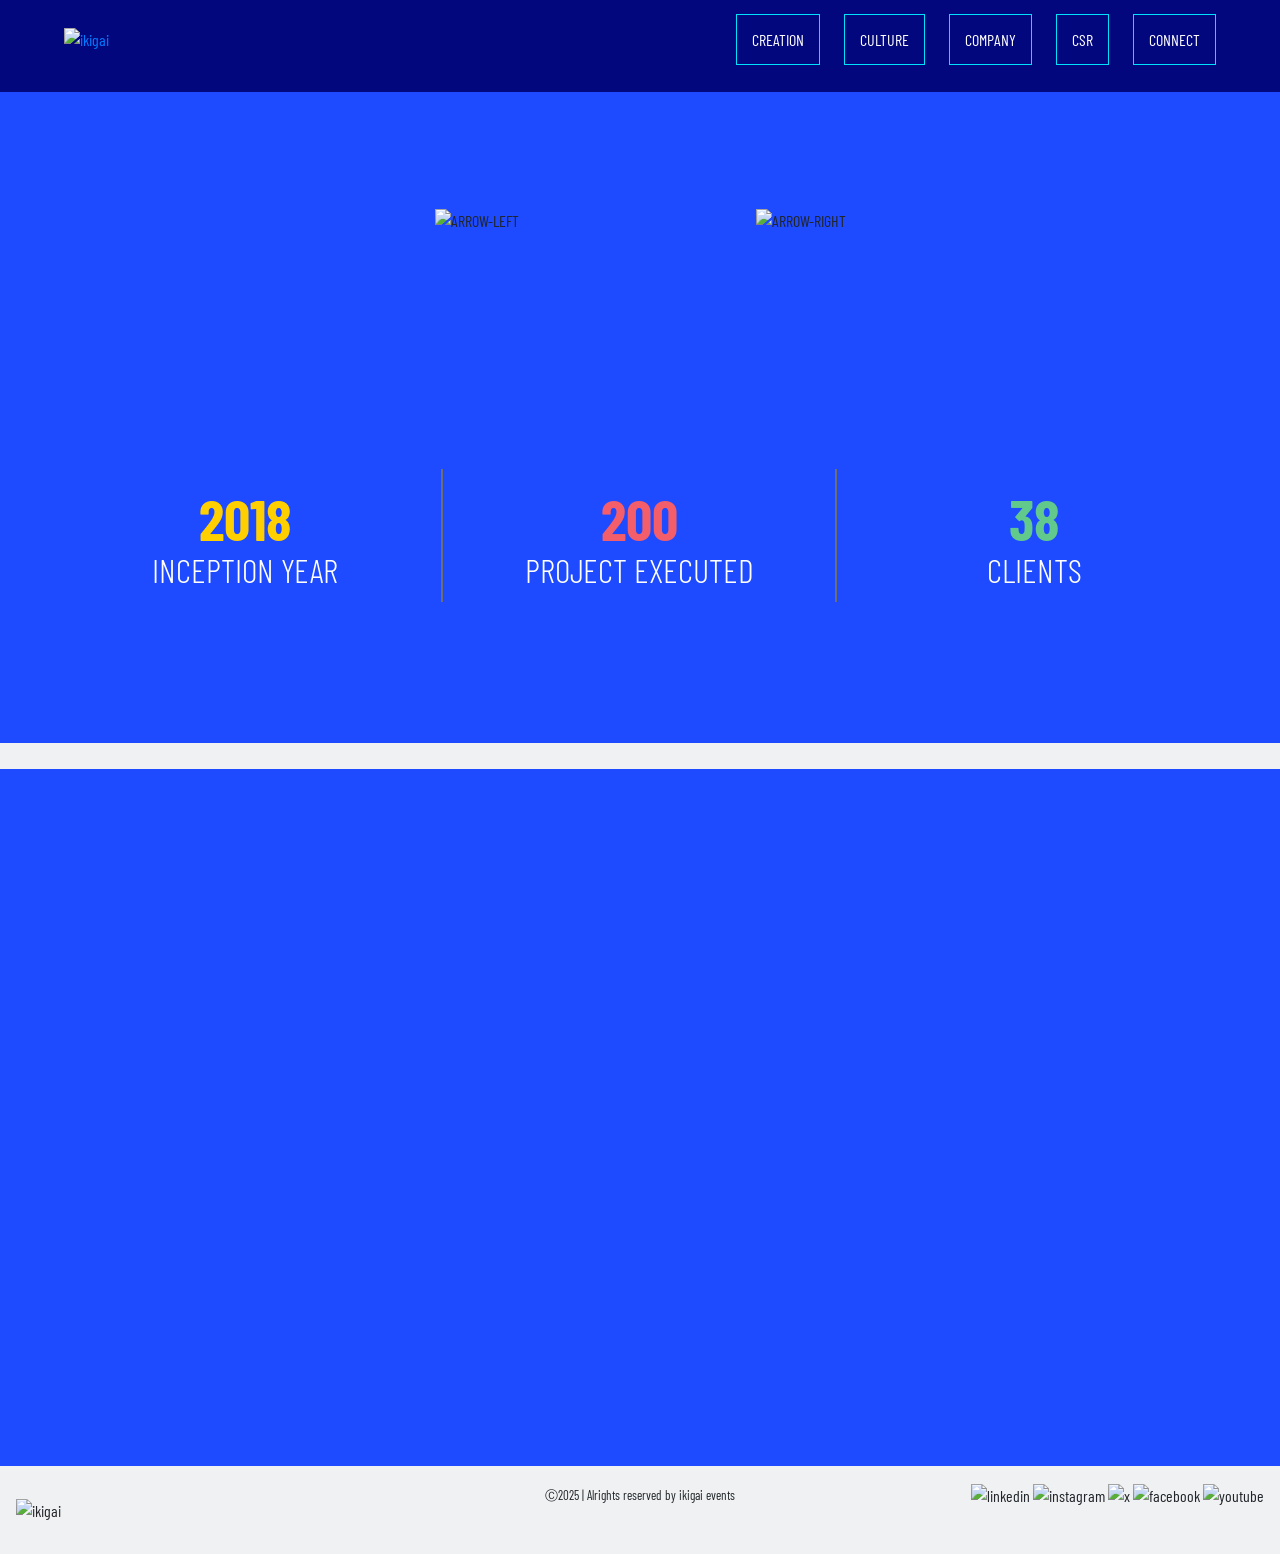
==== commit 30d9a1f8: "Update Bootstrap Icons stylesheet link" ====
--- a/company.html
+++ b/company.html
@@ -41,7 +41,7 @@
 <link rel="stylesheet" href="css/style.css" type="text/css" />
 <link rel="stylesheet" href="css/normalize-5.0.0.min.css" type="text/css" />
 <link rel="stylesheet" href="css/aos.css" type="text/css" />
-<link rel="stylesheet" href="fonts/bootstrap-icons.css" type="text/css" media="all" />
+<link rel="stylesheet" href="https://cdn.jsdelivr.net/npm/bootstrap-icons@1.11.1/font/bootstrap-icons.css">
 </head>
 
 <body>
